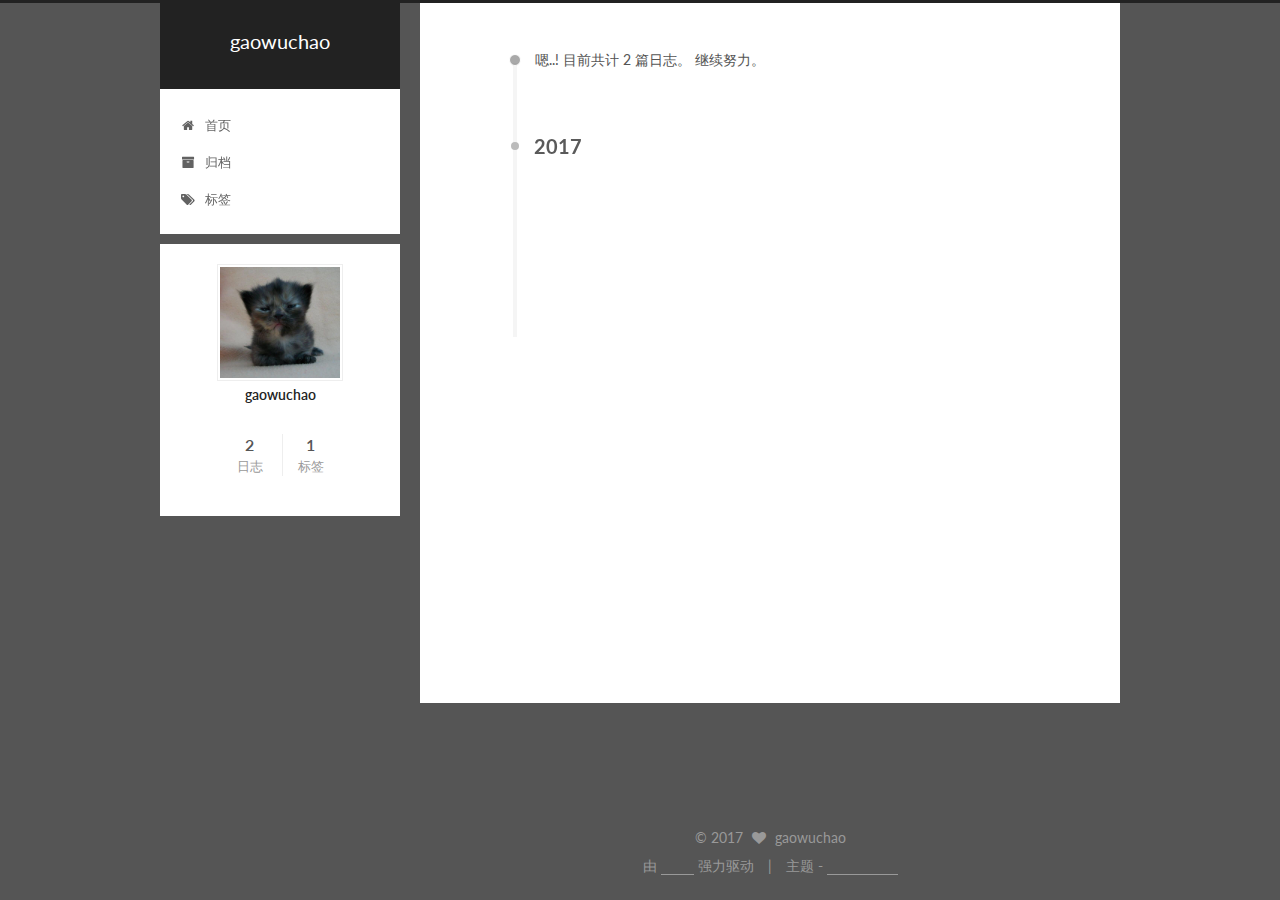
==== archives/index.html @ a47b8e63 "Site updated: 2017-01-17 15:33:04" ====
<!doctype html>



  


<html class="theme-next pisces use-motion" lang="zh-Hans">
<head>
  <meta charset="UTF-8"/>
<meta http-equiv="X-UA-Compatible" content="IE=edge" />
<meta name="viewport" content="width=device-width, initial-scale=1, maximum-scale=1"/>



<meta http-equiv="Cache-Control" content="no-transform" />
<meta http-equiv="Cache-Control" content="no-siteapp" />












  
  
  <link href="/lib/fancybox/source/jquery.fancybox.css?v=2.1.5" rel="stylesheet" type="text/css" />




  
  
  
  

  
    
    
  

  

  

  

  

  
    
    
    <link href="//fonts.googleapis.com/css?family=Lato:300,300italic,400,400italic,700,700italic&subset=latin,latin-ext" rel="stylesheet" type="text/css">
  






<link href="/lib/font-awesome/css/font-awesome.min.css?v=4.6.2" rel="stylesheet" type="text/css" />

<link href="/css/main.css?v=5.1.0" rel="stylesheet" type="text/css" />


  <meta name="keywords" content="Hexo, NexT" />








  <link rel="shortcut icon" type="image/x-icon" href="/favicon.ico?v=5.1.0" />






<meta property="og:type" content="website">
<meta property="og:title" content="gaowuchao">
<meta property="og:url" content="http://yoursite.com/archives/index.html">
<meta property="og:site_name" content="gaowuchao">
<meta name="twitter:card" content="summary">
<meta name="twitter:title" content="gaowuchao">



<script type="text/javascript" id="hexo.configurations">
  var NexT = window.NexT || {};
  var CONFIG = {
    root: '/',
    scheme: 'Pisces',
    sidebar: {"position":"left","display":"post"},
    fancybox: true,
    motion: true,
    duoshuo: {
      userId: '0',
      author: '博主'
    },
    algolia: {
      applicationID: '',
      apiKey: '',
      indexName: '',
      hits: {"per_page":10},
      labels: {"input_placeholder":"Search for Posts","hits_empty":"We didn't find any results for the search: ${query}","hits_stats":"${hits} results found in ${time} ms"}
    }
  };
</script>



  <link rel="canonical" href="http://yoursite.com/archives/"/>





  <title> 归档 | gaowuchao </title>
</head>

<body itemscope itemtype="http://schema.org/WebPage" lang="zh-Hans">

  










  
  
    
  

  <div class="container one-collumn sidebar-position-left  page-archive  ">
    <div class="headband"></div>

    <header id="header" class="header" itemscope itemtype="http://schema.org/WPHeader">
      <div class="header-inner"><div class="site-meta ">
  

  <div class="custom-logo-site-title">
    <a href="/"  class="brand" rel="start">
      <span class="logo-line-before"><i></i></span>
      <span class="site-title">gaowuchao</span>
      <span class="logo-line-after"><i></i></span>
    </a>
  </div>
    
      <p class="site-subtitle"></p>
    
</div>

<div class="site-nav-toggle">
  <button>
    <span class="btn-bar"></span>
    <span class="btn-bar"></span>
    <span class="btn-bar"></span>
  </button>
</div>

<nav class="site-nav">
  

  
    <ul id="menu" class="menu">
      
        
        <li class="menu-item menu-item-home">
          <a href="/" rel="section">
            
              <i class="menu-item-icon fa fa-fw fa-home"></i> <br />
            
            首页
          </a>
        </li>
      
        
        <li class="menu-item menu-item-archives">
          <a href="/archives" rel="section">
            
              <i class="menu-item-icon fa fa-fw fa-archive"></i> <br />
            
            归档
          </a>
        </li>
      
        
        <li class="menu-item menu-item-tags">
          <a href="/tags" rel="section">
            
              <i class="menu-item-icon fa fa-fw fa-tags"></i> <br />
            
            标签
          </a>
        </li>
      

      
    </ul>
  

  
</nav>



 </div>
    </header>

    <main id="main" class="main">
      <div class="main-inner">
        <div class="content-wrap">
          <div id="content" class="content">
            

  <section id="posts" class="posts-collapse">
    <span class="archive-move-on"></span>

    <span class="archive-page-counter">
      
      
      
        
      
      嗯..! 目前共计 2 篇日志。 继续努力。
    </span>

    

      
      
      

      
        
        <div class="collection-title">
          <h2 class="archive-year motion-element" id="archive-year-2017">2017</h2>
        </div>
      
      

      

  <article class="post post-type-normal" itemscope itemtype="http://schema.org/Article">
    <header class="post-header">

      <h1 class="post-title">
        
            <a class="post-title-link" href="/2017/01/17/test-标题/" itemprop="url">
              
                <span itemprop="name">test_title</span>
              
            </a>
        
      </h1>

      <div class="post-meta">
        <time class="post-time" itemprop="dateCreated"
              datetime="2017-01-17T10:44:06+08:00"
              content="2017-01-17" >
          01-17
        </time>
      </div>

    </header>
  </article>



    

      
      
      

      
      

      

  <article class="post post-type-normal" itemscope itemtype="http://schema.org/Article">
    <header class="post-header">

      <h1 class="post-title">
        
            <a class="post-title-link" href="/2017/01/12/hello-world/" itemprop="url">
              
                <span itemprop="name">Hello World</span>
              
            </a>
        
      </h1>

      <div class="post-meta">
        <time class="post-time" itemprop="dateCreated"
              datetime="2017-01-12T16:53:51+08:00"
              content="2017-01-12" >
          01-12
        </time>
      </div>

    </header>
  </article>



    

  </section>

  


          
          </div>
          


          

        </div>
        
          
  
  <div class="sidebar-toggle">
    <div class="sidebar-toggle-line-wrap">
      <span class="sidebar-toggle-line sidebar-toggle-line-first"></span>
      <span class="sidebar-toggle-line sidebar-toggle-line-middle"></span>
      <span class="sidebar-toggle-line sidebar-toggle-line-last"></span>
    </div>
  </div>

  <aside id="sidebar" class="sidebar">
    <div class="sidebar-inner">

      

      

      <section class="site-overview sidebar-panel sidebar-panel-active">
        <div class="site-author motion-element" itemprop="author" itemscope itemtype="http://schema.org/Person">
          <img class="site-author-image" itemprop="image"
               src="/images/head_img.png"
               alt="gaowuchao" />
          <p class="site-author-name" itemprop="name">gaowuchao</p>
          <p class="site-description motion-element" itemprop="description"></p>
        </div>
        <nav class="site-state motion-element">
        
          
            <div class="site-state-item site-state-posts">
              <a href="/archives">
                <span class="site-state-item-count">2</span>
                <span class="site-state-item-name">日志</span>
              </a>
            </div>
          

          

          
            <div class="site-state-item site-state-tags">
              <a href="/tags">
                <span class="site-state-item-count">1</span>
                <span class="site-state-item-name">标签</span>
              </a>
            </div>
          

        </nav>

        

        <div class="links-of-author motion-element">
          
        </div>

        
        

        
        

        


      </section>

      

    </div>
  </aside>


        
      </div>
    </main>

    <footer id="footer" class="footer">
      <div class="footer-inner">
        <div class="copyright" >
  
  &copy; 
  <span itemprop="copyrightYear">2017</span>
  <span class="with-love">
    <i class="fa fa-heart"></i>
  </span>
  <span class="author" itemprop="copyrightHolder">gaowuchao</span>
</div>


<div class="powered-by">
  由 <a class="theme-link" href="https://hexo.io">Hexo</a> 强力驱动
</div>

<div class="theme-info">
  主题 -
  <a class="theme-link" href="https://github.com/iissnan/hexo-theme-next">
    NexT.Pisces
  </a>
</div>


        

        
      </div>
    </footer>

    <div class="back-to-top">
      <i class="fa fa-arrow-up"></i>
    </div>
  </div>

  

<script type="text/javascript">
  if (Object.prototype.toString.call(window.Promise) !== '[object Function]') {
    window.Promise = null;
  }
</script>









  




  
  <script type="text/javascript" src="/lib/jquery/index.js?v=2.1.3"></script>

  
  <script type="text/javascript" src="/lib/fastclick/lib/fastclick.min.js?v=1.0.6"></script>

  
  <script type="text/javascript" src="/lib/jquery_lazyload/jquery.lazyload.js?v=1.9.7"></script>

  
  <script type="text/javascript" src="/lib/velocity/velocity.min.js?v=1.2.1"></script>

  
  <script type="text/javascript" src="/lib/velocity/velocity.ui.min.js?v=1.2.1"></script>

  
  <script type="text/javascript" src="/lib/fancybox/source/jquery.fancybox.pack.js?v=2.1.5"></script>


  


  <script type="text/javascript" src="/js/src/utils.js?v=5.1.0"></script>

  <script type="text/javascript" src="/js/src/motion.js?v=5.1.0"></script>



  
  


  <script type="text/javascript" src="/js/src/affix.js?v=5.1.0"></script>

  <script type="text/javascript" src="/js/src/schemes/pisces.js?v=5.1.0"></script>



  
  
    <script type="text/javascript" id="motion.page.archive">
      $('.archive-year').velocity('transition.slideLeftIn');
    </script>
  


  


  <script type="text/javascript" src="/js/src/bootstrap.js?v=5.1.0"></script>



  



  




	





  





  

  




  
  

  

  

  
<script>
(function(){
    var bp = document.createElement('script');
    var curProtocol = window.location.protocol.split(':')[0];
    if (curProtocol === 'https') {
        bp.src = 'https://zz.bdstatic.com/linksubmit/push.js';        
    }
    else {
        bp.src = 'http://push.zhanzhang.baidu.com/push.js';
    }
    var s = document.getElementsByTagName("script")[0];
    s.parentNode.insertBefore(bp, s);
})();
</script>


  


</body>
</html>
---- css/main.css ----
/* normalize.css v3.0.2 | MIT License | git.io/normalize */
html {
  font-family: sans-serif; /* 1 */
  -ms-text-size-adjust: 100%; /* 2 */
  -webkit-text-size-adjust: 100%; /* 2 */
}
body {
  margin: 0;
}
article,
aside,
details,
figcaption,
figure,
footer,
header,
hgroup,
main,
menu,
nav,
section,
summary {
  display: block;
}
audio,
canvas,
progress,
video {
  display: inline-block; /* 1 */
  vertical-align: baseline; /* 2 */
}
audio:not([controls]) {
  display: none;
  height: 0;
}
[hidden],
template {
  display: none;
}
a {
  background-color: transparent;
}
a:active,
a:hover {
  outline: 0;
}
abbr[title] {
  border-bottom: 1px dotted;
}
b,
strong {
  font-weight: bold;
}
dfn {
  font-style: italic;
}
h1 {
  font-size: 2em;
  margin: 0.67em 0;
}
mark {
  background: #ff0;
  color: #000;
}
small {
  font-size: 80%;
}
sub,
sup {
  font-size: 75%;
  line-height: 0;
  position: relative;
  vertical-align: baseline;
}
sup {
  top: -0.5em;
}
sub {
  bottom: -0.25em;
}
img {
  border: 0;
}
svg:not(:root) {
  overflow: hidden;
}
figure {
  margin: 1em 40px;
}
hr {
  -moz-box-sizing: content-box;
  box-sizing: content-box;
  height: 0;
}
pre {
  overflow: auto;
}
code,
kbd,
pre,
samp {
  font-family: monospace, monospace;
  font-size: 1em;
}
button,
input,
optgroup,
select,
textarea {
  color: inherit; /* 1 */
  font: inherit; /* 2 */
  margin: 0; /* 3 */
}
button {
  overflow: visible;
}
button,
select {
  text-transform: none;
}
button,
html input[type="button"],
input[type="reset"],
input[type="submit"] {
  -webkit-appearance: button; /* 2 */
  cursor: pointer; /* 3 */
}
button[disabled],
html input[disabled] {
  cursor: default;
}
button::-moz-focus-inner,
input::-moz-focus-inner {
  border: 0;
  padding: 0;
}
input {
  line-height: normal;
}
input[type="checkbox"],
input[type="radio"] {
  box-sizing: border-box; /* 1 */
  padding: 0; /* 2 */
}
input[type="number"]::-webkit-inner-spin-button,
input[type="number"]::-webkit-outer-spin-button {
  height: auto;
}
input[type="search"] {
  -webkit-appearance: textfield; /* 1 */
  -moz-box-sizing: content-box;
  -webkit-box-sizing: content-box; /* 2 */
  box-sizing: content-box;
}
input[type="search"]::-webkit-search-cancel-button,
input[type="search"]::-webkit-search-decoration {
  -webkit-appearance: none;
}
fieldset {
  border: 1px solid #c0c0c0;
  margin: 0 2px;
  padding: 0.35em 0.625em 0.75em;
}
legend {
  border: 0; /* 1 */
  padding: 0; /* 2 */
}
textarea {
  overflow: auto;
}
optgroup {
  font-weight: bold;
}
table {
  border-collapse: collapse;
  border-spacing: 0;
}
td,
th {
  padding: 0;
}
::selection {
  background: #262a30;
  color: #fff;
}
body {
  position: relative;
  font-family: 'Lato', "PingFang SC", "Microsoft YaHei", sans-serif;
  font-size: 14px;
  line-height: 2;
  color: #555;
  background: #555;
}
@media (max-width: 767px) {
  body {
    padding-right: 0 !important;
  }
}
@media (min-width: 768px) and (max-width: 991px) {
  body {
    padding-right: 0 !important;
  }
}
@media (min-width: 1600px) {
  body {
    font-size: 16px;
  }
}
h1,
h2,
h3,
h4,
h5,
h6 {
  margin: 0;
  padding: 0;
  font-weight: bold;
  line-height: 1.5;
  font-family: 'Lato', "PingFang SC", "Microsoft YaHei", sans-serif;
}
h2,
h3,
h4,
h5,
h6 {
  margin: 20px 0 15px;
}
h1 {
  font-size: 22px;
}
@media (max-width: 767px) {
  h1 {
    font-size: 18px;
  }
}
h2 {
  font-size: 20px;
}
@media (max-width: 767px) {
  h2 {
    font-size: 16px;
  }
}
h3 {
  font-size: 18px;
}
@media (max-width: 767px) {
  h3 {
    font-size: 14px;
  }
}
h4 {
  font-size: 16px;
}
@media (max-width: 767px) {
  h4 {
    font-size: 12px;
  }
}
h5 {
  font-size: 14px;
}
@media (max-width: 767px) {
  h5 {
    font-size: 10px;
  }
}
h6 {
  font-size: 12px;
}
@media (max-width: 767px) {
  h6 {
    font-size: 8px;
  }
}
p {
  margin: 0 0 25px 0;
}
a {
  color: #555;
  text-decoration: none;
  border-bottom: 1px solid #999;
  word-wrap: break-word;
}
a:hover {
  color: #222;
  border-bottom-color: #222;
}
ul {
  list-style: none;
}
blockquote {
  margin: 0;
  padding: 0;
}
img {
  display: block;
  margin: auto;
  max-width: 100%;
  height: auto;
}
hr {
  margin: 40px 0;
  height: 3px;
  border: none;
  background-color: #ddd;
  background-image: repeating-linear-gradient(-45deg, #fff, #fff 4px, transparent 4px, transparent 8px);
}
blockquote {
  padding: 0 15px;
  color: #666;
  border-left: 4px solid #ddd;
}
blockquote cite::before {
  content: "-";
  padding: 0 5px;
}
dt {
  font-weight: 700;
}
dd {
  margin: 0;
  padding: 0;
}
.text-left {
  text-align: left;
}
.text-center {
  text-align: center;
}
.text-right {
  text-align: right;
}
.text-justify {
  text-align: justify;
}
.text-nowrap {
  white-space: nowrap;
}
.text-lowercase {
  text-transform: lowercase;
}
.text-uppercase {
  text-transform: uppercase;
}
.text-capitalize {
  text-transform: capitalize;
}
.center-block {
  display: block;
  margin-left: auto;
  margin-right: auto;
}
.clearfix:before,
.clearfix:after {
  content: " ";
  display: table;
}
.clearfix:after {
  clear: both;
}
.pullquote {
  width: 45%;
}
.pullquote.left {
  float: left;
  margin-left: 5px;
  margin-right: 10px;
}
.pullquote.right {
  float: right;
  margin-left: 10px;
  margin-right: 5px;
}
.affix.affix.affix {
  position: fixed;
}
.translation {
  margin-top: -20px;
  font-size: 14px;
  color: #999;
}
.scrollbar-measure {
  width: 100px;
  height: 100px;
  overflow: scroll;
  position: absolute;
  top: -9999px;
}
.use-motion .motion-element {
  opacity: 0;
}
#local-search-input {
  padding: 3px;
  border: none;
  text-indent: 14px;
  border-radius: 0;
  width: 140px;
  outline: none;
  border-bottom: 1px solid #999;
  background: inherit;
  opacity: 0.5;
}
#local-search-input:focus {
  opacity: 1;
}
.search-icon {
  position: absolute;
  top: 9px;
}
table {
  margin: 20px 0;
  width: 100%;
  border-collapse: collapse;
  border-spacing: 0;
  border: 1px solid #ddd;
  font-size: 14px;
  table-layout: fixed;
  word-wrap: break-all;
}
table>tbody>tr:nth-of-type(odd) {
  background-color: #f9f9f9;
}
table>tbody>tr:hover {
  background-color: #f5f5f5;
}
caption,
th,
td {
  padding: 8px;
  text-align: left;
  vertical-align: middle;
  font-weight: normal;
}
th,
td {
  border-bottom: 3px solid #ddd;
  border-right: 1px solid #eee;
}
th {
  padding-bottom: 10px;
  font-weight: 700;
}
td {
  border-bottom-width: 1px;
}
html,
body {
  height: 100%;
}
.container {
  position: relative;
  min-height: 100%;
}
.header-inner {
  margin: 0 auto;
  padding: 100px 0 70px;
  width: 700px;
}
@media (min-width: 1600px) {
  .container .header-inner {
    width: 900px;
  }
}
.main {
  padding-bottom: 150px;
}
.main-inner {
  margin: 0 auto;
  width: 700px;
}
@media (min-width: 1600px) {
  .container .main-inner {
    width: 900px;
  }
}
.footer {
  position: absolute;
  left: 0;
  bottom: 0;
  width: 100%;
  min-height: 50px;
}
.footer-inner {
  box-sizing: border-box;
  margin: 20px auto;
  width: 700px;
}
@media (min-width: 1600px) {
  .container .footer-inner {
    width: 900px;
  }
}
pre,
.highlight {
  overflow: auto;
  margin: 20px 0;
  padding: 0;
  font-size: 13px;
  color: #4d4d4c;
  background: #f7f7f7;
  line-height: 1.6;
}
pre,
code {
  font-family: consolas, Menlo, "PingFang SC", "Microsoft YaHei", monospace;
}
code {
  padding: 2px 4px;
  word-wrap: break-word;
  color: #4d4d4c;
  background: #f7f7f7;
  border-radius: 3px;
  font-size: 13px;
}
pre code {
  padding: 0;
  color: #4d4d4c;
  background: none;
  text-shadow: none;
}
.highlight {
  border-radius: 1px;
}
.highlight pre {
  border: none;
  margin: 0;
  padding: 10px 0;
}
.highlight table {
  margin: 0;
  width: auto;
  border: none;
}
.highlight td {
  border: none;
  padding: 0;
}
.highlight figcaption {
  font-size: 1em;
  color: #4d4d4c;
  line-height: 1em;
  margin-bottom: 1em;
}
.highlight figcaption:before,
.highlight figcaption:after {
  content: " ";
  display: table;
}
.highlight figcaption:after {
  clear: both;
}
.highlight figcaption a {
  float: right;
  color: #4d4d4c;
}
.highlight figcaption a:hover {
  border-bottom-color: #4d4d4c;
}
.highlight .gutter pre {
  padding-left: 10px;
  padding-right: 10px;
  color: #869194;
  text-align: right;
  background-color: #eff2f3;
}
.highlight .code pre {
  padding-left: 10px;
  padding-right: 10px;
  background-color: #f7f7f7;
}
.highlight .line {
  height: 20px;
}
.gutter {
  -webkit-user-select: none;
  -moz-user-select: none;
  -ms-user-select: none;
  user-select: none;
}
.gist table {
  width: auto;
}
.gist table td {
  border: none;
}
pre .deletion {
  background: #fdd;
}
pre .addition {
  background: #dfd;
}
pre .meta {
  color: #8959a8;
}
pre .comment {
  color: #8e908c;
}
pre .variable,
pre .attribute,
pre .tag,
pre .regexp,
pre .ruby .constant,
pre .xml .tag .title,
pre .xml .pi,
pre .xml .doctype,
pre .html .doctype,
pre .css .id,
pre .css .class,
pre .css .pseudo {
  color: #c82829;
}
pre .number,
pre .preprocessor,
pre .built_in,
pre .literal,
pre .params,
pre .constant,
pre .command {
  color: #f5871f;
}
pre .ruby .class .title,
pre .css .rules .attribute,
pre .string,
pre .value,
pre .inheritance,
pre .header,
pre .ruby .symbol,
pre .xml .cdata,
pre .special,
pre .number,
pre .formula {
  color: #718c00;
}
pre .title,
pre .css .hexcolor {
  color: #3e999f;
}
pre .function,
pre .python .decorator,
pre .python .title,
pre .ruby .function .title,
pre .ruby .title .keyword,
pre .perl .sub,
pre .javascript .title,
pre .coffeescript .title {
  color: #4271ae;
}
pre .keyword,
pre .javascript .function {
  color: #8959a8;
}
.full-image.full-image.full-image {
  border: none;
  max-width: 100%;
  width: auto;
  margin: 20px auto;
}
@media (min-width: 992px) {
  .full-image.full-image.full-image {
    max-width: none;
    width: 118%;
    margin: 0 -9%;
  }
}
.blockquote-center,
.page-home .post-type-quote blockquote,
.page-post-detail .post-type-quote blockquote {
  position: relative;
  margin: 40px 0;
  padding: 0;
  border-left: none;
  text-align: center;
}
.blockquote-center::before,
.page-home .post-type-quote blockquote::before,
.page-post-detail .post-type-quote blockquote::before,
.blockquote-center::after,
.page-home .post-type-quote blockquote::after,
.page-post-detail .post-type-quote blockquote::after {
  position: absolute;
  content: ' ';
  display: block;
  width: 100%;
  height: 24px;
  opacity: 0.2;
  background-repeat: no-repeat;
  background-position: 0 -6px;
  background-size: 22px 22px;
}
.blockquote-center::before,
.page-home .post-type-quote blockquote::before,
.page-post-detail .post-type-quote blockquote::before {
  top: -20px;
  background-image: url("../images/quote-l.svg");
  border-top: 1px solid #ccc;
}
.blockquote-center::after,
.page-home .post-type-quote blockquote::after,
.page-post-detail .post-type-quote blockquote::after {
  bottom: -20px;
  background-image: url("../images/quote-r.svg");
  border-bottom: 1px solid #ccc;
  background-position: 100% 8px;
}
.blockquote-center p,
.page-home .post-type-quote blockquote p,
.page-post-detail .post-type-quote blockquote p,
.blockquote-center div,
.page-home .post-type-quote blockquote div,
.page-post-detail .post-type-quote blockquote div {
  text-align: center;
}
.post .post-body .group-picture img {
  box-sizing: border-box;
  padding: 0 3px;
  border: none;
}
.post .group-picture-row {
  overflow: hidden;
  margin-top: 6px;
}
.post .group-picture-row:first-child {
  margin-top: 0;
}
.post .group-picture-column {
  float: left;
}
.page-post-detail .post-body .group-picture-column {
  float: none;
  margin-top: 10px;
  width: auto !important;
}
.page-post-detail .post-body .group-picture-column img {
  margin: 0 auto;
}
.page-archive .group-picture-container {
  overflow: hidden;
}
.page-archive .group-picture-row {
  float: left;
}
.page-archive .group-picture-row:first-child {
  margin-top: 6px;
}
.page-archive .group-picture-column {
  max-width: 150px;
  max-height: 150px;
}
.note {
  padding: 20px;
  margin: 20px 0;
  border: 1px solid #eee;
  border-left-width: 5px;
  border-radius: 3px;
}
.note h2,
.note h3,
.note h4,
.note h5,
.note h6 {
  margin-top: 0;
  margin-bottom: 5px;
}
.note p:last-child {
  margin-bottom: 0;
}
.note code {
  border-radius: 3px;
}
.note+.note {
  margin-top: -5px;
}
.default {
  border-left-color: #777;
}
.default h2,
.default h3,
.default h4,
.default h5,
.default h6 {
  color: #777;
}
.primary {
  border-left-color: #428bca;
}
.primary h2,
.primary h3,
.primary h4,
.primary h5,
.primary h6 {
  color: #428bca;
}
.success {
  border-left-color: #5cb85c;
}
.success h2,
.success h3,
.success h4,
.success h5,
.success h6 {
  color: #5cb85c;
}
.danger {
  border-left-color: #d9534f;
}
.danger h2,
.danger h3,
.danger h4,
.danger h5,
.danger h6 {
  color: #d9534f;
}
.warning {
  border-left-color: #f0ad4e;
}
.warning h2,
.warning h3,
.warning h4,
.warning h5,
.warning h6 {
  color: #f0ad4e;
}
.info {
  border-left-color: #5bc0de;
}
.info h2,
.info h3,
.info h4,
.info h5,
.info h6 {
  color: #5bc0de;
}
.btn {
  display: inline-block;
  padding: 0 20px;
  font-size: 14px;
  color: #fff;
  background: #222;
  border: 2px solid #555;
  text-decoration: none;
  border-radius: 0;
  transition-property: background-color;
  transition-duration: 0.2s;
  transition-timing-function: ease-in-out;
  transition-delay: 0s;
}
.btn:hover,
.post-more-link .btn:hover {
  border-color: #222;
  color: #fff;
  background: #222;
}
.btn-bar {
  display: block;
  width: 22px;
  height: 2px;
  background: #555;
  border-radius: 1px;
}
.btn-bar+.btn-bar {
  margin-top: 4px;
}
.pagination {
  margin: 120px 0 40px;
  text-align: center;
  border-top: 1px solid #eee;
}
.page-number-basic,
.pagination .prev,
.pagination .next,
.pagination .page-number,
.pagination .space {
  display: inline-block;
  position: relative;
  top: -1px;
  margin: 0 10px;
  padding: 0 10px;
  line-height: 30px;
}
@media (max-width: 767px) {
  .page-number-basic,
  .pagination .prev,
  .pagination .next,
  .pagination .page-number,
  .pagination .space {
    margin: 0 5px;
  }
}
.pagination .prev,
.pagination .next,
.pagination .page-number {
  border-bottom: 0;
  border-top: 1px solid #eee;
  transition-property: border-color;
  transition-duration: 0.2s;
  transition-timing-function: ease-in-out;
  transition-delay: 0s;
}
.pagination .prev:hover,
.pagination .next:hover,
.pagination .page-number:hover {
  border-top-color: #222;
}
.pagination .space {
  padding: 0;
  margin: 0;
}
.pagination .prev {
  margin-left: 0;
}
.pagination .next {
  margin-right: 0;
}
.pagination .page-number.current {
  color: #fff;
  background: #ccc;
  border-top-color: #ccc;
}
@media (max-width: 767px) {
  .pagination {
    border-top: none;
  }
  .pagination .prev,
  .pagination .next,
  .pagination .page-number {
    margin-bottom: 10px;
    border-top: 0;
    border-bottom: 1px solid #eee;
  }
  .pagination .prev:hover,
  .pagination .next:hover,
  .pagination .page-number:hover {
    border-bottom-color: #222;
  }
}
.comments {
  margin: 60px 20px 0;
}
.tag-cloud {
  text-align: center;
}
.tag-cloud a {
  display: inline-block;
  margin: 10px;
}
.back-to-top {
  box-sizing: border-box;
  position: fixed;
  bottom: -100px;
  right: 50px;
  z-index: 1050;
  padding: 0 6px;
  width: 25px;
  background: #222;
  font-size: 12px;
  opacity: 0.6;
  color: #fff;
  cursor: pointer;
  text-align: center;
  -webkit-transform: translateZ(0);
  transition-property: bottom;
  transition-duration: 0.2s;
  transition-timing-function: ease-in-out;
  transition-delay: 0s;
}
@media (max-width: 767px) {
  .back-to-top {
    display: none;
  }
}
@media (min-width: 768px) and (max-width: 991px) {
  .back-to-top {
    display: none;
  }
}
.back-to-top.back-to-top-on {
  bottom: 40px;
}
.header {
  background: #fff;
}
.header-inner {
  position: relative;
}
.headband {
  height: 3px;
  background: #222;
}
.site-meta {
  margin: 0;
  text-align: center;
}
@media (max-width: 767px) {
  .site-meta {
    text-align: center;
  }
}
.brand {
  position: relative;
  display: inline-block;
  padding: 0 40px;
  color: #fff;
  background: #222;
  border-bottom: none;
}
.brand:hover {
  color: #fff;
}
.logo {
  display: inline-block;
  margin-right: 5px;
  line-height: 36px;
  vertical-align: top;
}
.site-title {
  display: inline-block;
  vertical-align: top;
  line-height: 36px;
  font-size: 20px;
  font-weight: normal;
  font-family: 'Lato', "PingFang SC", "Microsoft YaHei", sans-serif;
}
.site-subtitle {
  margin-top: 10px;
  font-size: 13px;
  color: #ddd;
}
.use-motion .brand {
  opacity: 0;
}
.use-motion .logo,
.use-motion .site-title,
.use-motion .site-subtitle {
  opacity: 0;
  position: relative;
  top: -10px;
}
.site-nav-toggle {
  display: none;
  position: absolute;
  top: 10px;
  left: 10px;
}
@media (max-width: 767px) {
  .site-nav-toggle {
    display: block;
  }
}
.site-nav-toggle button {
  margin-top: 2px;
  padding: 9px 10px;
  background: transparent;
  border: none;
}
@media (max-width: 767px) {
  .site-nav {
    display: none;
    margin: 0 -10px;
    padding: 0 10px;
    clear: both;
    border-top: 1px solid #ddd;
  }
}
@media (min-width: 768px) and (max-width: 991px) {
  .site-nav {
    display: block !important;
  }
}
@media (min-width: 992px) {
  .site-nav {
    display: block !important;
  }
}
.menu {
  margin-top: 20px;
  padding-left: 0;
  text-align: center;
}
.menu .menu-item {
  display: inline-block;
  margin: 0 10px;
}
@media screen and (max-width: 767px) {
  .menu .menu-item {
    margin-top: 10px;
  }
}
.menu .menu-item a {
  display: block;
  font-size: 13px;
  text-transform: capitalize;
  line-height: inherit;
  border-bottom: 1px solid transparent;
  transition-property: border-color;
  transition-duration: 0.2s;
  transition-timing-function: ease-in-out;
  transition-delay: 0s;
}
.menu .menu-item a:hover,
.menu-item-active a {
  border-bottom-color: #222;
}
.menu .menu-item .fa {
  margin-right: 5px;
}
.use-motion .menu-item {
  opacity: 0;
}
.post-body {
  font-family: 'Lato', "PingFang SC", "Microsoft YaHei", sans-serif;
}
@media (max-width: 767px) {
  .post-body {
    word-break: break-word;
  }
}
.post-body .fancybox img {
  display: block !important;
  margin: 0 auto;
  cursor: pointer;
  cursor: zoom-in;
  cursor: -webkit-zoom-in;
}
.post-body .image-caption,
.post-body .figure .caption {
  margin: 10px auto 15px;
  text-align: center;
  font-size: 14px;
  color: #999;
  font-weight: bold;
  line-height: 1;
}
.post-sticky-flag {
  display: inline-block;
  font-size: 16px;
  -ms-transform: rotate(30deg);
  -webkit-transform: rotate(30deg);
  -moz-transform: rotate(30deg);
  -ms-transform: rotate(30deg);
  -o-transform: rotate(30deg);
  transform: rotate(30deg);
}
.posts-expand {
  padding-top: 40px;
}
@media (max-width: 767px) {
  .posts-expand {
    margin: 0 20px;
  }
  .post-body pre,
  .post-body .highlight {
    padding: 10px;
  }
  .post-body pre .gutter pre,
  .post-body .highlight .gutter pre {
    padding-right: 10px;
  }
}
@media (min-width: 992px) {
  .posts-expand .post-body {
    text-align: justify;
  }
}
.posts-expand .post-body h2,
.posts-expand .post-body h3,
.posts-expand .post-body h4,
.posts-expand .post-body h5,
.posts-expand .post-body h6 {
  padding-top: 10px;
}
.posts-expand .post-body h2 .header-anchor,
.posts-expand .post-body h3 .header-anchor,
.posts-expand .post-body h4 .header-anchor,
.posts-expand .post-body h5 .header-anchor,
.posts-expand .post-body h6 .header-anchor {
  float: right;
  margin-left: 10px;
  color: #ccc;
  border-bottom-style: none;
  visibility: hidden;
}
.posts-expand .post-body h2 .header-anchor:hover,
.posts-expand .post-body h3 .header-anchor:hover,
.posts-expand .post-body h4 .header-anchor:hover,
.posts-expand .post-body h5 .header-anchor:hover,
.posts-expand .post-body h6 .header-anchor:hover {
  color: inherit;
}
.posts-expand .post-body h2:hover .header-anchor,
.posts-expand .post-body h3:hover .header-anchor,
.posts-expand .post-body h4:hover .header-anchor,
.posts-expand .post-body h5:hover .header-anchor,
.posts-expand .post-body h6:hover .header-anchor {
  visibility: visible;
}
.posts-expand .post-body ul li {
  list-style: circle;
}
.posts-expand .post-body img {
  box-sizing: border-box;
  margin: auto;
  padding: 3px;
  border: 1px solid #ddd;
}
.posts-expand .fancybox img {
  margin: 0 auto;
}
@media (max-width: 767px) {
  .posts-collapse {
    margin: 0 20px;
  }
  .posts-collapse .post-title,
  .posts-collapse .post-meta {
    display: block;
    width: auto;
    text-align: left;
  }
}
.posts-collapse {
  position: relative;
  z-index: 1010;
  margin-left: 55px;
}
.posts-collapse::after {
  content: " ";
  position: absolute;
  top: 20px;
  left: 0;
  margin-left: -2px;
  width: 4px;
  height: 100%;
  background: #f5f5f5;
  z-index: -1;
}
@media (max-width: 767px) {
  .posts-collapse {
    margin: 0 20px;
  }
}
.posts-collapse .collection-title {
  position: relative;
  margin: 60px 0;
}
.posts-collapse .collection-title h2 {
  margin-left: 20px;
}
.posts-collapse .collection-title small {
  color: #bbb;
}
.posts-collapse .collection-title::before {
  content: " ";
  position: absolute;
  left: 0;
  top: 50%;
  margin-left: -4px;
  margin-top: -4px;
  width: 8px;
  height: 8px;
  background: #bbb;
  border-radius: 50%;
}
.posts-collapse .post {
  margin: 30px 0;
}
.posts-collapse .post-header {
  position: relative;
  transition-duration: 0.2s;
  transition-timing-function: ease-in-out;
  transition-delay: 0s;
  transition-property: border;
  border-bottom: 1px dashed #ccc;
}
.posts-collapse .post-header::before {
  content: " ";
  position: absolute;
  left: 0;
  top: 12px;
  width: 6px;
  height: 6px;
  margin-left: -4px;
  background: #bbb;
  border-radius: 50%;
  border: 1px solid #fff;
  transition-duration: 0.2s;
  transition-timing-function: ease-in-out;
  transition-delay: 0s;
  transition-property: background;
}
.posts-collapse .post-header:hover {
  border-bottom-color: #666;
}
.posts-collapse .post-header:hover::before {
  background: #222;
}
.posts-collapse .post-meta {
  position: absolute;
  font-size: 12px;
  left: 20px;
  top: 5px;
}
.posts-collapse .post-comments-count {
  display: none;
}
.posts-collapse .post-title {
  margin-left: 60px;
  font-size: 16px;
  font-weight: normal;
  line-height: inherit;
}
.posts-collapse .post-title::after {
  margin-left: 3px;
  opacity: 0.6;
}
.posts-collapse .post-title a {
  color: #666;
  border-bottom: none;
}
.page-home .post-type-quote .post-header,
.page-post-detail .post-type-quote .post-header,
.page-home .post-type-quote .post-tags,
.page-post-detail .post-type-quote .post-tags {
  display: none;
}
.posts-expand .post-title {
  font-size: 26px;
  text-align: center;
  word-break: break-word;
  font-weight: 400;
}
@media (max-width: 767px) {
  .posts-expand .post-title {
    font-size: 22px;
  }
}
.posts-expand .post-title-link {
  display: inline-block;
  position: relative;
  color: #555;
  border-bottom: none;
  line-height: 1.2;
  vertical-align: top;
}
.posts-expand .post-title-link::before {
  content: "";
  position: absolute;
  width: 100%;
  height: 2px;
  bottom: 0;
  left: 0;
  background-color: #000;
  visibility: hidden;
  -webkit-transform: scaleX(0);
  -moz-transform: scaleX(0);
  -ms-transform: scaleX(0);
  -o-transform: scaleX(0);
  transform: scaleX(0);
  transition-duration: 0.2s;
  transition-timing-function: ease-in-out;
  transition-delay: 0s;
}
.posts-expand .post-title-link:hover::before {
  visibility: visible;
  -webkit-transform: scaleX(1);
  -moz-transform: scaleX(1);
  -ms-transform: scaleX(1);
  -o-transform: scaleX(1);
  transform: scaleX(1);
}
.posts-expand .post-title-link .fa {
  font-size: 16px;
}
.posts-expand .post-meta {
  margin: 3px 0 60px 0;
  color: #999;
  font-family: 'Lato', "PingFang SC", "Microsoft YaHei", sans-serif;
  font-size: 12px;
  text-align: center;
}
.posts-expand .post-meta .post-category-list {
  display: inline-block;
  margin: 0;
  padding: 3px;
}
.posts-expand .post-meta .post-category-list-link {
  color: #999;
}
.posts-expand .post-meta .post-description {
  font-size: 14px;
  margin-top: 2px;
}
.post-meta-divider {
  margin: 0 0.5em;
}
.post-meta-item-icon {
  margin-right: 3px;
}
@media (min-width: 768px) and (max-width: 991px) {
  .post-meta-item-icon {
    display: inline-block;
  }
}
@media (max-width: 767px) {
  .post-meta-item-icon {
    display: inline-block;
  }
}
@media (min-width: 768px) and (max-width: 991px) {
  .post-meta-item-text {
    display: none;
  }
}
@media (max-width: 767px) {
  .post-meta-item-text {
    display: none;
  }
}
@media (max-width: 767px) {
  .posts-expand .post-comments-count {
    display: none;
  }
}
.post-more-link {
  margin-top: 50px;
}
.post-more-link .btn {
  color: #555;
  font-size: 14px;
  background: #fff;
  border-radius: 2px;
  line-height: 2;
  margin: 0 4px 8px 4px;
}
.post-more-link .fa-fw {
  width: 1.285714285714286em;
  text-align: left;
}
.posts-expand .post-tags {
  margin-top: 40px;
  text-align: center;
}
.posts-expand .post-tags a {
  display: inline-block;
  margin-right: 10px;
  font-size: 13px;
}
.post-nav {
  display: table;
  margin-top: 60px;
  width: 100%;
  border-top: 1px solid #eee;
}
.post-nav-divider {
  display: table-cell;
  width: 10%;
}
.post-nav-item {
  display: table-cell;
  padding: 10px 0 0 0;
  width: 45%;
  vertical-align: top;
}
.post-nav-item a {
  position: relative;
  display: block;
  line-height: 25px;
  font-size: 14px;
  color: #555;
  border-bottom: none;
}
.post-nav-item a:hover {
  color: #222;
  border-bottom: none;
}
.post-nav-item a:active {
  top: 2px;
}
.post-nav-item .fa {
  position: absolute;
  top: 8px;
  left: 0;
  font-size: 12px;
}
.post-nav-next a {
  padding-left: 15px;
}
.post-nav-prev {
  text-align: right;
}
.post-nav-prev a {
  padding-right: 15px;
}
.post-nav-prev .fa {
  right: 0;
  left: auto;
}
.posts-expand .post-eof {
  display: block;
  margin: 80px auto 60px;
  width: 8%;
  height: 1px;
  background: #ccc;
  text-align: center;
}
.post:last-child .post-eof.post-eof.post-eof {
  display: none;
}
.post-gallery {
  display: table;
  table-layout: fixed;
  width: 100%;
  border-collapse: separate;
}
.post-gallery-row {
  display: table-row;
}
.post-gallery .post-gallery-img {
  display: table-cell;
  text-align: center;
  vertical-align: middle;
  border: none;
}
.post-gallery .post-gallery-img img {
  max-width: 100%;
  max-height: 100%;
  border: none;
}
.fancybox-close,
.fancybox-close:hover {
  border: none;
}
.sidebar {
  position: fixed;
  right: 0;
  top: 0;
  bottom: 0;
  width: 0;
  z-index: 1040;
  box-shadow: inset 0 2px 6px #000;
  background: #222;
  -webkit-transform: translateZ(0);
}
.sidebar a {
  color: #999;
  border-bottom-color: #555;
}
.sidebar a:hover {
  color: #eee;
}
@media (min-width: 768px) and (max-width: 991px) {
  .sidebar {
    display: none !important;
  }
}
@media (max-width: 767px) {
  .sidebar {
    display: none !important;
  }
}
.sidebar-inner {
  position: relative;
  padding: 20px 10px;
  color: #999;
  text-align: center;
}
.sidebar-toggle {
  position: fixed;
  right: 50px;
  bottom: 45px;
  width: 15px;
  height: 15px;
  padding: 5px;
  background: #222;
  line-height: 0;
  z-index: 1050;
  cursor: pointer;
  -webkit-transform: translateZ(0);
}
@media (min-width: 768px) and (max-width: 991px) {
  .sidebar-toggle {
    display: none;
  }
}
@media (max-width: 767px) {
  .sidebar-toggle {
    display: none;
  }
}
.sidebar-toggle-line {
  position: relative;
  display: inline-block;
  vertical-align: top;
  height: 2px;
  width: 100%;
  background: #fff;
  margin-top: 3px;
}
.sidebar-toggle-line:first-child {
  margin-top: 0;
}
.site-author-image {
  display: block;
  margin: 0 auto;
  padding: 2px;
  max-width: 120px;
  height: auto;
  border: 1px solid #eee;
}
.site-author-name {
  margin: 0;
  text-align: center;
  color: #222;
  font-weight: 600;
}
.site-description {
  margin-top: 0;
  text-align: center;
  font-size: 13px;
  color: #999;
}
.site-state {
  overflow: hidden;
  line-height: 1.4;
  white-space: nowrap;
  text-align: center;
}
.site-state-item {
  display: inline-block;
  padding: 0 15px;
  border-left: 1px solid #eee;
}
.site-state-item:first-child {
  border-left: none;
}
.site-state-item a {
  border-bottom: none;
}
.site-state-item-count {
  display: block;
  text-align: center;
  color: inherit;
  font-weight: 600;
  font-size: 16px;
}
.site-state-item-name {
  font-size: 13px;
  color: #999;
}
.feed-link {
  margin-top: 20px;
}
.feed-link a {
  display: inline-block;
  padding: 0 15px;
  color: #fc6423;
  border: 1px solid #fc6423;
  border-radius: 4px;
}
.feed-link a i {
  color: #fc6423;
  font-size: 14px;
}
.feed-link a:hover {
  color: #fff;
  background: #fc6423;
}
.feed-link a:hover i {
  color: #fff;
}
.links-of-author {
  margin-top: 20px;
}
.links-of-author a {
  display: inline-block;
  vertical-align: middle;
  margin-right: 10px;
  margin-bottom: 10px;
  border-bottom-color: #555;
  font-size: 13px;
}
.links-of-author a:before {
  display: inline-block;
  vertical-align: middle;
  margin-right: 3px;
  content: " ";
  width: 4px;
  height: 4px;
  border-radius: 50%;
  background: #ba6ffa;
}
.links-of-blogroll {
  font-size: 13px;
}
.links-of-blogroll-title {
  margin-top: 20px;
  font-size: 14px;
  font-weight: 600;
}
.links-of-blogroll-list {
  margin: 0;
  padding: 0;
}
.links-of-blogroll-item {
  padding: 2px 10px;
}
.sidebar-nav {
  margin: 0 0 20px;
  padding-left: 0;
}
.sidebar-nav li {
  display: inline-block;
  cursor: pointer;
  border-bottom: 1px solid transparent;
  font-size: 14px;
  color: #555;
}
.sidebar-nav li:hover {
  color: #fc6423;
}
.page-post-detail .sidebar-nav-toc {
  padding: 0 5px;
}
.page-post-detail .sidebar-nav-overview {
  margin-left: 10px;
}
.sidebar-nav .sidebar-nav-active {
  color: #fc6423;
  border-bottom-color: #fc6423;
}
.sidebar-nav .sidebar-nav-active:hover {
  color: #fc6423;
}
.sidebar-panel {
  display: none;
}
.sidebar-panel-active {
  display: block;
}
.post-toc-empty {
  font-size: 14px;
  color: #666;
}
.post-toc-wrap {
  overflow: hidden;
}
.post-toc {
  overflow: auto;
}
.post-toc ol {
  margin: 0;
  padding: 0 2px 5px 10px;
  text-align: left;
  list-style: none;
  font-size: 14px;
}
.post-toc ol > ol {
  padding-left: 0;
}
.post-toc ol a {
  transition-duration: 0.2s;
  transition-timing-function: ease-in-out;
  transition-delay: 0s;
  transition-property: all;
  color: #666;
  border-bottom-color: #ccc;
}
.post-toc ol a:hover {
  color: #000;
  border-bottom-color: #000;
}
.post-toc .nav-item {
  overflow: hidden;
  text-overflow: ellipsis;
  white-space: nowrap;
  line-height: 1.8;
}
.post-toc .nav .nav-child {
  display: none;
}
.post-toc .nav .active > .nav-child {
  display: block;
}
.post-toc .nav .active-current > .nav-child {
  display: block;
}
.post-toc .nav .active-current > .nav-child > .nav-item {
  display: block;
}
.post-toc .nav .active > a {
  color: #fc6423;
  border-bottom-color: #fc6423;
}
.post-toc .nav .active-current > a {
  color: #fc6423;
}
.post-toc .nav .active-current > a:hover {
  color: #fc6423;
}
.footer {
  font-size: 14px;
  color: #999;
}
.footer img {
  border: none;
}
.footer-inner {
  text-align: center;
}
.with-love {
  display: inline-block;
  margin: 0 5px;
}
.powered-by,
.theme-info {
  display: inline-block;
}
.powered-by {
  margin-right: 10px;
}
.powered-by::after {
  content: "|";
  padding-left: 10px;
}
.cc-license {
  margin-top: 10px;
  text-align: center;
}
.cc-license .cc-opacity {
  opacity: 0.7;
  border-bottom: none;
}
.cc-license .cc-opacity:hover {
  opacity: 0.9;
}
.cc-license img {
  display: inline-block;
}
.theme-next #ds-thread #ds-reset {
  color: #555;
}
.theme-next #ds-thread #ds-reset .ds-replybox {
  margin-bottom: 30px;
}
.theme-next #ds-thread #ds-reset .ds-replybox .ds-avatar,
.theme-next #ds-reset .ds-avatar img {
  box-shadow: none;
}
.theme-next #ds-thread #ds-reset .ds-textarea-wrapper {
  border-color: #c7d4e1;
  background: none;
  border-top-right-radius: 3px;
  border-top-left-radius: 3px;
}
.theme-next #ds-thread #ds-reset .ds-textarea-wrapper textarea {
  height: 60px;
}
.theme-next #ds-reset .ds-rounded-top {
  border-radius: 0;
}
.theme-next #ds-thread #ds-reset .ds-post-toolbar {
  box-sizing: border-box;
  border: 1px solid #c7d4e1;
  background: #f6f8fa;
}
.theme-next #ds-thread #ds-reset .ds-post-options {
  height: 40px;
  border: none;
  background: none;
}
.theme-next #ds-thread #ds-reset .ds-toolbar-buttons {
  top: 11px;
}
.theme-next #ds-thread #ds-reset .ds-sync {
  top: 5px;
}
.theme-next #ds-thread #ds-reset .ds-post-button {
  top: 4px;
  right: 5px;
  width: 90px;
  height: 30px;
  border: 1px solid #c5ced7;
  border-radius: 3px;
  background-image: linear-gradient(#fbfbfc, #f5f7f9);
  color: #60676d;
}
.theme-next #ds-thread #ds-reset .ds-post-button:hover {
  background-position: 0 -30px;
  color: #60676d;
}
.theme-next #ds-thread #ds-reset .ds-comments-info {
  padding: 10px 0;
}
.theme-next #ds-thread #ds-reset .ds-sort {
  display: none;
}
.theme-next #ds-thread #ds-reset li.ds-tab a.ds-current {
  border: none;
  background: #f6f8fa;
  color: #60676d;
}
.theme-next #ds-thread #ds-reset li.ds-tab a.ds-current:hover {
  background-color: #e9f0f7;
  color: #60676d;
}
.theme-next #ds-thread #ds-reset li.ds-tab a {
  border-radius: 2px;
  padding: 5px;
}
.theme-next #ds-thread #ds-reset .ds-login-buttons p {
  color: #999;
  line-height: 36px;
}
.theme-next #ds-thread #ds-reset .ds-login-buttons .ds-service-list li {
  height: 28px;
}
.theme-next #ds-thread #ds-reset .ds-service-list a {
  background: none;
  padding: 5px;
  border: 1px solid;
  border-radius: 3px;
  text-align: center;
}
.theme-next #ds-thread #ds-reset .ds-service-list a:hover {
  color: #fff;
  background: #666;
}
.theme-next #ds-thread #ds-reset .ds-service-list .ds-weibo {
  color: #fc9b00;
  border-color: #fc9b00;
}
.theme-next #ds-thread #ds-reset .ds-service-list .ds-weibo:hover {
  background: #fc9b00;
}
.theme-next #ds-thread #ds-reset .ds-service-list .ds-qq {
  color: #60a3ec;
  border-color: #60a3ec;
}
.theme-next #ds-thread #ds-reset .ds-service-list .ds-qq:hover {
  background: #60a3ec;
}
.theme-next #ds-thread #ds-reset .ds-service-list .ds-renren {
  color: #2e7ac4;
  border-color: #2e7ac4;
}
.theme-next #ds-thread #ds-reset .ds-service-list .ds-renren:hover {
  background: #2e7ac4;
}
.theme-next #ds-thread #ds-reset .ds-service-list .ds-douban {
  color: #37994c;
  border-color: #37994c;
}
.theme-next #ds-thread #ds-reset .ds-service-list .ds-douban:hover {
  background: #37994c;
}
.theme-next #ds-thread #ds-reset .ds-service-list .ds-kaixin {
  color: #fef20d;
  border-color: #fef20d;
}
.theme-next #ds-thread #ds-reset .ds-service-list .ds-kaixin:hover {
  background: #fef20d;
}
.theme-next #ds-thread #ds-reset .ds-service-list .ds-netease {
  color: #f00;
  border-color: #f00;
}
.theme-next #ds-thread #ds-reset .ds-service-list .ds-netease:hover {
  background: #f00;
}
.theme-next #ds-thread #ds-reset .ds-service-list .ds-sohu {
  color: #ffcb05;
  border-color: #ffcb05;
}
.theme-next #ds-thread #ds-reset .ds-service-list .ds-sohu:hover {
  background: #ffcb05;
}
.theme-next #ds-thread #ds-reset .ds-service-list .ds-baidu {
  color: #2831e0;
  border-color: #2831e0;
}
.theme-next #ds-thread #ds-reset .ds-service-list .ds-baidu:hover {
  background: #2831e0;
}
.theme-next #ds-thread #ds-reset .ds-service-list .ds-google {
  color: #166bec;
  border-color: #166bec;
}
.theme-next #ds-thread #ds-reset .ds-service-list .ds-google:hover {
  background: #166bec;
}
.theme-next #ds-thread #ds-reset .ds-service-list .ds-weixin {
  color: #00ce0d;
  border-color: #00ce0d;
}
.theme-next #ds-thread #ds-reset .ds-service-list .ds-weixin:hover {
  background: #00ce0d;
}
.theme-next #ds-thread #ds-reset .ds-service-list .ds-more-services {
  border: none;
}
.theme-next #ds-thread #ds-reset .ds-service-list .ds-more-services:hover {
  background: none;
}
.theme-next #ds-reset .duoshuo-ua-admin {
  display: inline-block;
  color: #f00;
}
.theme-next #ds-reset .duoshuo-ua-platform,
.theme-next #ds-reset .duoshuo-ua-browser {
  color: #ccc;
}
.theme-next #ds-reset .duoshuo-ua-platform .fa,
.theme-next #ds-reset .duoshuo-ua-browser .fa {
  display: inline-block;
  margin-right: 3px;
}
.theme-next #ds-reset .duoshuo-ua-separator {
  display: inline-block;
  margin-left: 5px;
}
.theme-next .this_ua {
  background-color: #ccc !important;
  border-radius: 4px;
  padding: 0 5px !important;
  margin: 1px 1px !important;
  border: 1px solid #bbb !important;
  color: #fff;
  display: inline-block !important;
}
.theme-next .this_ua.admin {
  background-color: #d9534f !important;
  border-color: #d9534f !important;
}
.theme-next .this_ua.platform.iOS,
.theme-next .this_ua.platform.Mac,
.theme-next .this_ua.platform.Windows {
  background-color: #39b3d7 !important;
  border-color: #46b8da !important;
}
.theme-next .this_ua.platform.Linux {
  background-color: #3a3a3a !important;
  border-color: #1f1f1f !important;
}
.theme-next .this_ua.platform.Android {
  background-color: #00c47d !important;
  border-color: #01b171 !important;
}
.theme-next .this_ua.browser.Mobile,
.theme-next .this_ua.browser.Chrome {
  background-color: #5cb85c !important;
  border-color: #4cae4c !important;
}
.theme-next .this_ua.browser.Firefox {
  background-color: #f0ad4e !important;
  border-color: #eea236 !important;
}
.theme-next .this_ua.browser.Maxthon,
.theme-next .this_ua.browser.IE {
  background-color: #428bca !important;
  border-color: #357ebd !important;
}
.theme-next .this_ua.browser.baidu,
.theme-next .this_ua.browser.UCBrowser,
.theme-next .this_ua.browser.Opera {
  background-color: #d9534f !important;
  border-color: #d43f3a !important;
}
.theme-next .this_ua.browser.Android,
.theme-next .this_ua.browser.QQBrowser {
  background-color: #78ace9 !important;
  border-color: #4cae4c !important;
}
.cloud-tie-wrapper img {
  display: inline-block;
}
.cloud-tie-wrapper .total-txt {
  font-size: 1em !important;
}
.cloud-tie-join-count .join-count {
  color: #555 !important;
  font-size: inherit !important;
  margin: 0 !important;
}
.post-spread {
  margin-top: 20px;
  text-align: center;
}
.jiathis_style {
  display: inline-block;
}
.jiathis_style a {
  border: none;
}
.post-spread {
  margin-top: 20px;
  text-align: center;
}
.bdshare-slide-button-box a {
  border: none;
}
.bdsharebuttonbox {
  display: inline-block;
}
.bdsharebuttonbox a {
  border: none;
}
ul.search-result-list {
  padding-left: 0px;
  margin: 0px 5px 0px 8px;
}
p.search-result {
  border-bottom: 1px dashed #ccc;
  padding: 5px 0;
}
a.search-result-title {
  font-weight: bold;
}
a.search-result {
  border-bottom: transparent;
  display: block;
  white-space: nowrap;
  overflow: hidden;
  text-overflow: ellipsis;
}
.search-keyword {
  border-bottom: 1px dashed #f00;
  font-size: 14px;
  font-weight: bold;
  color: #f00;
}
#local-search-result {
  height: 88%;
  overflow: auto;
}
.popup {
  display: none;
  position: fixed;
  top: 10%;
  left: 50%;
  width: 700px;
  height: 80%;
  margin-left: -350px;
  padding: 3px 0 0 10px;
  background: #fff;
  color: #333;
  z-index: 9999;
  border-radius: 5px;
}
@media (max-width: 767px) {
  .popup {
    padding: 3px;
    top: 0;
    left: 0;
    margin: 0;
    width: 100%;
    height: 100%;
    border-radius: 0px;
  }
}
.popoverlay {
  position: fixed;
  width: 100%;
  height: 100%;
  top: 0px;
  left: 0px;
  z-index: 2080;
  background-color: rgba(0,0,0,0.3);
}
#local-search-input {
  margin-bottom: 10px;
  padding: 10px;
  width: 97%;
  font-size: 18px;
}
.popup .fa-search {
  padding-top: 8px;
}
.popup-btn-close {
  position: absolute;
  top: 6px;
  right: 14px;
  color: #4ebd79;
  font-size: 14px;
  font-weight: bold;
  text-transform: uppercase;
  cursor: pointer;
}
#no-result {
  position: absolute;
  left: 44%;
  top: 42%;
  color: #ccc;
}
.busuanzi-count:before {
  content: " ";
  float: left;
  width: 260px;
  min-height: 25px;
}
@media (min-width: 768px) and (max-width: 991px) {
  .busuanzi-count {
    width: auto;
  }
  .busuanzi-count:before {
    display: none;
  }
}
@media (max-width: 767px) {
  .busuanzi-count {
    width: auto;
  }
  .busuanzi-count:before {
    display: none;
  }
}
.site-uv,
.site-pv,
.page-pv {
  display: inline-block;
}
.site-uv .busuanzi-value,
.site-pv .busuanzi-value,
.page-pv .busuanzi-value {
  margin: 0 5px;
}
.site-uv {
  margin-right: 10px;
}
.site-uv::after {
  content: "|";
  padding-left: 10px;
}
.use-motion .post {
  opacity: 0;
}
.page-archive .archive-page-counter {
  position: relative;
  top: 3px;
  left: 20px;
}
@media (max-width: 767px) {
  .page-archive .archive-page-counter {
    top: 5px;
  }
}
.page-archive .posts-collapse .archive-move-on {
  position: absolute;
  top: 11px;
  left: 0;
  margin-left: -6px;
  width: 10px;
  height: 10px;
  opacity: 0.5;
  background: #555;
  border: 1px solid #fff;
  border-radius: 50%;
}
.category-all-page .category-all-title {
  text-align: center;
}
.category-all-page .category-all {
  margin-top: 20px;
}
.category-all-page .category-list {
  margin: 0;
  padding: 0;
  list-style: none;
}
.category-all-page .category-list-item {
  margin: 5px 10px;
}
.category-all-page .category-list-count {
  color: #bbb;
}
.category-all-page .category-list-count:before {
  display: inline;
  content: " (";
}
.category-all-page .category-list-count:after {
  display: inline;
  content: ") ";
}
.category-all-page .category-list-child {
  padding-left: 10px;
}
#schedule ul#event-list {
  padding-left: 30px;
}
#schedule ul#event-list hr {
  margin: 20px 0 45px 0 !important;
  background: #222;
}
#schedule ul#event-list hr:after {
  display: inline-block;
  content: 'NOW';
  background: #222;
  color: #fff;
  font-weight: bold;
  text-align: right;
  padding: 0 5px;
}
#schedule ul#event-list li.event {
  margin: 20px 0px;
  background: #f9f9f9;
  padding-left: 10px;
  min-height: 40px;
}
#schedule ul#event-list li.event h2.event-summary {
  margin: 0;
  padding-bottom: 3px;
}
#schedule ul#event-list li.event h2.event-summary:before {
  display: inline-block;
  font-family: FontAwesome;
  font-size: 8px;
  content: '\f111';
  vertical-align: middle;
  margin-right: 25px;
  color: #bbb;
}
#schedule ul#event-list li.event span.event-relative-time {
  display: inline-block;
  font-size: 12px;
  font-weight: 400;
  padding-left: 12px;
  color: #bbb;
}
#schedule ul#event-list li.event span.event-details {
  display: block;
  color: #bbb;
  margin-left: 56px;
  padding-top: 3px;
  padding-bottom: 6px;
  text-indent: -24px;
  line-height: 18px;
}
#schedule ul#event-list li.event span.event-details:before {
  text-indent: 0;
  display: inline-block;
  width: 14px;
  font-family: FontAwesome;
  text-align: center;
  margin-right: 9px;
  color: #bbb;
}
#schedule ul#event-list li.event span.event-details.event-location:before {
  content: '\f041';
}
#schedule ul#event-list li.event span.event-details.event-duration:before {
  content: '\f017';
}
#schedule ul#event-list li.event-past {
  background: #fcfcfc;
}
#schedule ul#event-list li.event-past > * {
  opacity: 0.6;
}
#schedule ul#event-list li.event-past h2.event-summary {
  color: #bbb;
}
#schedule ul#event-list li.event-past h2.event-summary:before {
  color: #dfdfdf;
}
#schedule ul#event-list li.event-now {
  background: #222;
  color: #fff;
  padding: 15px 0 15px 10px;
}
#schedule ul#event-list li.event-now h2.event-summary:before {
  -webkit-transform: scale(1.2);
  -moz-transform: scale(1.2);
  -ms-transform: scale(1.2);
  -o-transform: scale(1.2);
  transform: scale(1.2);
  color: #fff;
  animation: dot-flash 1s alternate infinite ease-in-out;
}
#schedule ul#event-list li.event-now * {
  color: #fff !important;
}
@-moz-keyframes dot-flash {
  from {
    opacity: 1;
    -webkit-transform: scale(1.1);
    -moz-transform: scale(1.1);
    -ms-transform: scale(1.1);
    -o-transform: scale(1.1);
    transform: scale(1.1);
  }
  to {
    opacity: 0;
    -webkit-transform: scale(1);
    -moz-transform: scale(1);
    -ms-transform: scale(1);
    -o-transform: scale(1);
    transform: scale(1);
  }
}
@-webkit-keyframes dot-flash {
  from {
    opacity: 1;
    -webkit-transform: scale(1.1);
    -moz-transform: scale(1.1);
    -ms-transform: scale(1.1);
    -o-transform: scale(1.1);
    transform: scale(1.1);
  }
  to {
    opacity: 0;
    -webkit-transform: scale(1);
    -moz-transform: scale(1);
    -ms-transform: scale(1);
    -o-transform: scale(1);
    transform: scale(1);
  }
}
@-o-keyframes dot-flash {
  from {
    opacity: 1;
    -webkit-transform: scale(1.1);
    -moz-transform: scale(1.1);
    -ms-transform: scale(1.1);
    -o-transform: scale(1.1);
    transform: scale(1.1);
  }
  to {
    opacity: 0;
    -webkit-transform: scale(1);
    -moz-transform: scale(1);
    -ms-transform: scale(1);
    -o-transform: scale(1);
    transform: scale(1);
  }
}
@keyframes dot-flash {
  from {
    opacity: 1;
    -webkit-transform: scale(1.1);
    -moz-transform: scale(1.1);
    -ms-transform: scale(1.1);
    -o-transform: scale(1.1);
    transform: scale(1.1);
  }
  to {
    opacity: 0;
    -webkit-transform: scale(1);
    -moz-transform: scale(1);
    -ms-transform: scale(1);
    -o-transform: scale(1);
    transform: scale(1);
  }
}
.page-post-detail .sidebar-toggle-line {
  background: #fc6423;
}
.page-post-detail .comments {
  overflow: hidden;
}
.header {
  position: relative;
  margin: 0 auto;
  width: 960px;
}
@media (min-width: 768px) and (max-width: 991px) {
  .header {
    width: auto;
  }
}
@media (max-width: 767px) {
  .header {
    width: auto;
  }
}
.header-inner {
  position: absolute;
  top: 0;
  overflow: hidden;
  padding: 0;
  width: 240px;
  background: #fff;
  box-shadow: initial;
  border-radius: initial;
}
@media (min-width: 1600px) {
  .container .header-inner {
    width: 240px;
  }
}
@media (min-width: 768px) and (max-width: 991px) {
  .header-inner {
    position: relative;
    width: auto;
    border-radius: initial;
  }
}
@media (max-width: 767px) {
  .header-inner {
    position: relative;
    width: auto;
    border-radius: initial;
  }
}
.main:before,
.main:after {
  content: " ";
  display: table;
}
.main:after {
  clear: both;
}
@media (min-width: 768px) and (max-width: 991px) {
  .main {
    padding-bottom: 100px;
  }
}
@media (max-width: 767px) {
  .main {
    padding-bottom: 100px;
  }
}
.container .main-inner {
  width: 960px;
}
@media (min-width: 768px) and (max-width: 991px) {
  .container .main-inner {
    width: auto;
  }
}
@media (max-width: 767px) {
  .container .main-inner {
    width: auto;
  }
}
.content-wrap {
  float: right;
  box-sizing: border-box;
  padding: 40px;
  width: 700px;
  background: #fff;
  min-height: 700px;
  box-shadow: initial;
  border-radius: initial;
}
@media (min-width: 768px) and (max-width: 991px) {
  .content-wrap {
    width: 100%;
    padding: 20px;
    border-radius: initial;
  }
}
@media (max-width: 767px) {
  .content-wrap {
    width: 100%;
    padding: 20px;
    min-height: auto;
    border-radius: initial;
  }
}
.sidebar {
  position: static;
  float: left;
  margin-top: 300px;
  width: 240px;
  background: #555;
  box-shadow: none;
}
@media (min-width: 768px) and (max-width: 991px) {
  .sidebar {
    display: none;
  }
}
@media (max-width: 767px) {
  .sidebar {
    display: none;
  }
}
.sidebar-toggle {
  display: none;
}
.footer-inner {
  width: 960px;
}
.footer-inner:before {
  content: " ";
  float: left;
  width: 260px;
  min-height: 50px;
}
@media (min-width: 768px) and (max-width: 991px) {
  .footer-inner {
    width: auto;
  }
  .footer-inner:before {
    display: none;
  }
}
@media (max-width: 767px) {
  .footer-inner {
    width: auto;
  }
  .footer-inner:before {
    display: none;
  }
}
.sidebar-position-right .header-inner {
  right: 0;
}
.sidebar-position-right .content-wrap {
  float: left;
}
.sidebar-position-right .sidebar {
  float: right;
}
.sidebar-position-right .footer-inner:before {
  float: right;
}
.site-meta {
  padding: 20px 0;
  color: #fff;
  background: #222;
}
@media (min-width: 768px) and (max-width: 991px) {
  .site-meta {
    box-shadow: 0 0 16px rgba(0,0,0,0.5);
  }
}
@media (max-width: 767px) {
  .site-meta {
    box-shadow: 0 0 16px rgba(0,0,0,0.5);
  }
}
.brand {
  display: block;
  padding: 0;
  background: none;
}
.brand:hover {
  color: #fff;
}
.site-subtitle {
  margin: 10px 10px 0;
  font-family: monospace;
}
.site-search form {
  display: none;
}
.site-nav {
  border-top: none;
}
@media (min-width: 768px) and (max-width: 991px) {
  .site-nav {
    display: none !important;
  }
}
@media (min-width: 768px) and (max-width: 991px) {
  .site-nav-on {
    display: block !important;
  }
}
.menu .menu-item {
  display: block;
  margin: 0;
  list-style: none;
}
.menu .menu-item a {
  position: relative;
  box-sizing: border-box;
  padding: 5px 20px;
  text-align: left;
  line-height: inherit;
  transition-property: background-color;
  transition-duration: 0.2s;
  transition-timing-function: ease-in-out;
  transition-delay: 0s;
}
.menu .menu-item a:hover,
.menu-item-active a {
  background: #f9f9f9;
  border-bottom-color: #fff;
}
.menu .menu-item br {
  display: none;
}
.menu-item-active a:after {
  content: " ";
  position: absolute;
  top: 50%;
  margin-top: -3px;
  right: 15px;
  width: 6px;
  height: 6px;
  border-radius: 50%;
  background-color: #bbb;
}
.btn-bar {
  background-color: #fff;
}
.site-nav-toggle {
  left: 20px;
  top: 50%;
  top: calc(50% - 3px);
  -webkit-transform: translateY(-50%);
  -webkit-transform: translateY(-50%);
  -moz-transform: translateY(-50%);
  -ms-transform: translateY(-50%);
  -o-transform: translateY(-50%);
  transform: translateY(-50%);
}
@media (min-width: 768px) and (max-width: 991px) {
  .site-nav-toggle {
    display: block;
  }
}
.use-motion .sidebar .motion-element {
  opacity: 1;
}
.sidebar {
  display: none;
  right: auto;
  bottom: auto;
  -webkit-transform: none;
}
.sidebar-inner {
  box-sizing: border-box;
  width: 240px;
  color: #555;
  background: #fff;
  box-shadow: initial;
  border-radius: initial;
}
.sidebar-inner.affix {
  position: fixed;
  top: 0;
}
.site-overview {
  margin: 0 2px;
  text-align: left;
}
.site-author:before,
.site-author:after {
  content: " ";
  display: table;
}
.site-author:after {
  clear: both;
}
.sidebar a {
  color: #555;
}
.sidebar a:hover {
  color: #222;
}
.links-of-author-item a:before {
  display: none;
}
.links-of-author-item a {
  border-bottom: none;
  text-decoration: underline;
}
.feed-link {
  border-top: 1px dotted #ccc;
  border-bottom: 1px dotted #ccc;
  text-align: center;
}
.feed-link a {
  display: block;
  color: #fc6423;
  border: none;
}
.feed-link a:hover {
  background: none;
  color: #e34603;
}
.feed-link a:hover i {
  color: #e34603;
}
.links-of-author:before,
.links-of-author:after {
  content: " ";
  display: table;
}
.links-of-author:after {
  clear: both;
}
.links-of-author-item {
  float: left;
  margin: 5px 0 0;
  width: 50%;
}
.links-of-author-item a {
  box-sizing: border-box;
  display: inline-block;
  margin-right: 0;
  margin-bottom: 0;
  padding: 0 5px;
  overflow: hidden;
  white-space: nowrap;
  text-overflow: ellipsis;
}
.links-of-author-item a {
  display: block;
  text-decoration: none;
}
.links-of-author-item a:hover {
  border-radius: 4px;
  background: #eee;
}
.links-of-author-item .fa {
  margin-right: 2px;
  font-size: 16px;
}
.links-of-author-item .fa-globe {
  font-size: 15px;
}
.links-of-blogroll {
  margin-top: 20px;
  padding: 3px 0 0;
  border-top: 1px dotted #ccc;
}
.links-of-blogroll-title {
  margin-top: 0;
}
.links-of-blogroll-item {
  padding: 0;
}
.links-of-blogroll-inline:before,
.links-of-blogroll-inline:after {
  content: " ";
  display: table;
}
.links-of-blogroll-inline:after {
  clear: both;
}
.links-of-blogroll-inline .links-of-blogroll-item {
  float: left;
  margin: 5px 0 0;
  width: 50%;
}
.links-of-blogroll-inline .links-of-blogroll-item a {
  box-sizing: border-box;
  display: inline-block;
  margin-right: 0;
  margin-bottom: 0;
  padding: 0 5px;
  overflow: hidden;
  white-space: nowrap;
  text-overflow: ellipsis;
}
@media (max-width: 767px) {
  .post-body {
    text-align: justify;
  }
}
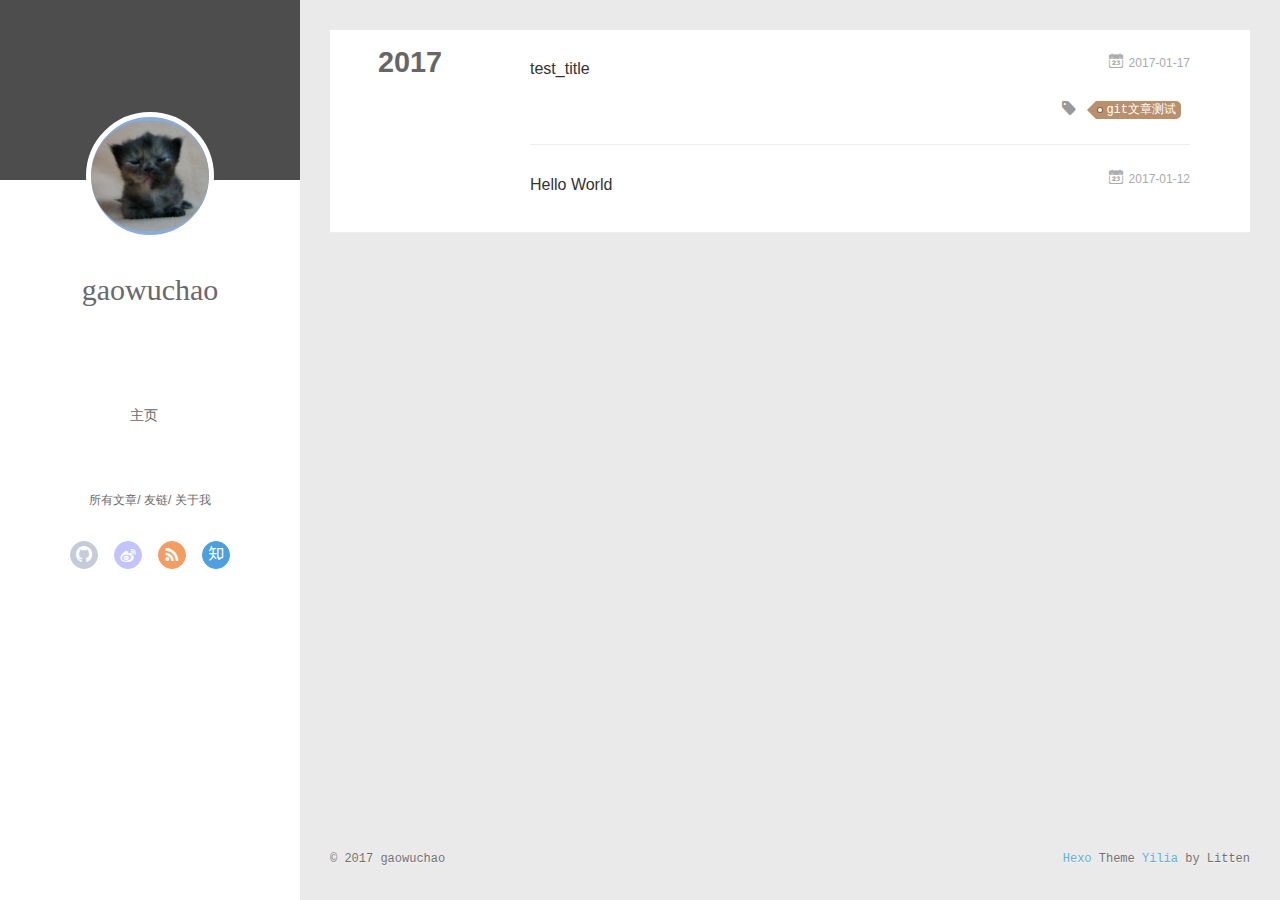
==== commit 96b5652f: "Site updated: 2017-01-18 10:23:43" ====
--- a/archives/index.html
+++ b/archives/index.html
@@ -1,578 +1,453 @@
-<!doctype html>
-
-
-
-  
-
-
-<html class="theme-next pisces use-motion" lang="zh-Hans">
+<!DOCTYPE html>
+<html>
 <head>
-  <meta charset="UTF-8"/>
-<meta http-equiv="X-UA-Compatible" content="IE=edge" />
-<meta name="viewport" content="width=device-width, initial-scale=1, maximum-scale=1"/>
-
-
-
-<meta http-equiv="Cache-Control" content="no-transform" />
-<meta http-equiv="Cache-Control" content="no-siteapp" />
-
-
-
-
-
-
-
-
-
-
-
-
-  
-  
-  <link href="/lib/fancybox/source/jquery.fancybox.css?v=2.1.5" rel="stylesheet" type="text/css" />
-
-
-
-
-  
-  
-  
-  
-
-  
-    
-    
-  
-
-  
-
-  
-
-  
-
-  
-
-  
-    
-    
-    <link href="//fonts.googleapis.com/css?family=Lato:300,300italic,400,400italic,700,700italic&subset=latin,latin-ext" rel="stylesheet" type="text/css">
-  
-
-
-
-
-
-
-<link href="/lib/font-awesome/css/font-awesome.min.css?v=4.6.2" rel="stylesheet" type="text/css" />
-
-<link href="/css/main.css?v=5.1.0" rel="stylesheet" type="text/css" />
-
-
-  <meta name="keywords" content="Hexo, NexT" />
-
-
-
-
-
-
-
-
-  <link rel="shortcut icon" type="image/x-icon" href="/favicon.ico?v=5.1.0" />
-
-
-
-
-
-
-<meta property="og:type" content="website">
+  <meta charset="utf-8">
+  
+  <meta name="renderer" content="webkit">
+  <meta http-equiv="X-UA-Compatible" content="IE=edge" >
+  <link rel="dns-prefetch" href="http://yoursite.com">
+  <title>Archives | gaowuchao</title>
+  <meta name="viewport" content="width=device-width, initial-scale=1, maximum-scale=1">
+  <meta property="og:type" content="website">
 <meta property="og:title" content="gaowuchao">
 <meta property="og:url" content="http://yoursite.com/archives/index.html">
 <meta property="og:site_name" content="gaowuchao">
 <meta name="twitter:card" content="summary">
 <meta name="twitter:title" content="gaowuchao">
-
-
-
-<script type="text/javascript" id="hexo.configurations">
-  var NexT = window.NexT || {};
-  var CONFIG = {
-    root: '/',
-    scheme: 'Pisces',
-    sidebar: {"position":"left","display":"post"},
-    fancybox: true,
-    motion: true,
-    duoshuo: {
-      userId: '0',
-      author: '博主'
-    },
-    algolia: {
-      applicationID: '',
-      apiKey: '',
-      indexName: '',
-      hits: {"per_page":10},
-      labels: {"input_placeholder":"Search for Posts","hits_empty":"We didn't find any results for the search: ${query}","hits_stats":"${hits} results found in ${time} ms"}
+  
+    <link rel="alternative" href="/atom.xml" title="gaowuchao" type="application/atom+xml">
+  
+  
+    <link rel="icon" href="/favicon.png">
+  
+  <link rel="stylesheet" type="text/css" href="/./main.2d7529.css">
+  <style type="text/css">
+  
+    #container.show {
+      background: linear-gradient(200deg,#a0cfe4,#e8c37e);
     }
-  };
+  </style>
+  
+
+  
+
+</head>
+
+<body>
+  <div id="container" q-class="show:isCtnShow">
+    <canvas id="anm-canvas" class="anm-canvas"></canvas>
+    <div class="left-col" q-class="show:isShow">
+      
+<div class="overlay" style="background: #4d4d4d"></div>
+<div class="intrude-less">
+	<header id="header" class="inner">
+		<a href="/" class="profilepic">
+			<img src="/img/header_img.png" class="js-avatar">
+		</a>
+		<hgroup>
+		  <h1 class="header-author"><a href="/">gaowuchao</a></h1>
+		</hgroup>
+		
+
+		<nav class="header-menu">
+			<ul>
+			
+				<li><a href="/">主页</a></li>
+	        
+			</ul>
+		</nav>
+		<nav class="header-smart-menu">
+    		
+    			
+    			<a q-on="click: openSlider(e, 'innerArchive')" href="javascript:void(0)">所有文章</a>
+    			
+            
+    			
+    			<a q-on="click: openSlider(e, 'friends')" href="javascript:void(0)">友链</a>
+    			
+            
+    			
+    			<a q-on="click: openSlider(e, 'aboutme')" href="javascript:void(0)">关于我</a>
+    			
+            
+		</nav>
+		<nav class="header-nav">
+			<div class="social">
+				
+					<a class="github" target="_blank" href="#" title="github"><i class="icon-github"></i></a>
+		        
+					<a class="weibo" target="_blank" href="#" title="weibo"><i class="icon-weibo"></i></a>
+		        
+					<a class="rss" target="_blank" href="#" title="rss"><i class="icon-rss"></i></a>
+		        
+					<a class="zhihu" target="_blank" href="#" title="zhihu"><i class="icon-zhihu"></i></a>
+		        
+			</div>
+		</nav>
+	</header>		
+</div>
+
+    </div>
+    <div class="mid-col" q-class="show:isShow,hide:isShow|isFalse">
+      
+<nav id="mobile-nav">
+  	<div class="overlay js-overlay" style="background: #4d4d4d"></div>
+	<div class="btnctn js-mobile-btnctn">
+  		<div class="slider-trigger list" q-on="click: openSlider(e)"><i class="icon icon-sort"></i></div>
+	</div>
+	<div class="intrude-less">
+		<header id="header" class="inner">
+			<div class="profilepic">
+				<img src="/img/header_img.png" class="js-avatar">
+			</div>
+			<hgroup>
+			  <h1 class="header-author js-header-author">gaowuchao</h1>
+			</hgroup>
+			
+			
+			
+				
+			
+			
+			
+			<nav class="header-nav">
+				<div class="social">
+					
+						<a class="github" target="_blank" href="#" title="github"><i class="icon-github"></i></a>
+			        
+						<a class="weibo" target="_blank" href="#" title="weibo"><i class="icon-weibo"></i></a>
+			        
+						<a class="rss" target="_blank" href="#" title="rss"><i class="icon-rss"></i></a>
+			        
+						<a class="zhihu" target="_blank" href="#" title="zhihu"><i class="icon-zhihu"></i></a>
+			        
+				</div>
+			</nav>
+
+			<nav class="header-menu js-header-menu">
+				<ul style="width: 50%">
+				
+				
+					<li style="width: 100%"><a href="/">主页</a></li>
+		        
+				</ul>
+			</nav>
+		</header>				
+	</div>
+	<div class="mobile-mask" style="display:none" q-show="isShow"></div>
+</nav>
+
+      <div id="wrapper" class="body-wrap">
+        <div class="menu-l">
+          <div class="canvas-wrap">
+            <canvas data-colors="#eaeaea" data-sectionHeight="100" data-contentId="js-content" id="myCanvas1" class="anm-canvas"></canvas>
+          </div>
+          <div id="js-content" class="content-ll">
+            
+  
+  
+    
+    
+      
+      
+      <section class="archives-wrap">
+        <div class="archive-year-wrap">
+          <a href="/archives/2017" class="archive-year">2017</a>
+        </div>
+        <div class="archives">
+    
+    <article class="archive-article archive-type-post">
+  <div class="archive-article-inner">
+    <header class="archive-article-header">
+      	<div class="article-meta">
+	      	<a href="/2017/01/17/test-标题/" class="archive-article-date">
+  	<time datetime="2017-01-17T02:44:06.000Z" itemprop="datePublished"><i class="icon-calendar icon"></i>2017-01-17</time>
+</a>
+        </div>
+    	 
+  
+    <h1 itemprop="name">
+      <a class="archive-article-title" href="/2017/01/17/test-标题/">test_title</a>
+    </h1>
+  
+
+        <div class="article-info info-on-right">
+          
+	<div class="article-tag tagcloud">
+		<i class="icon-price-tags icon"></i>
+		<ul class="article-tag-list">
+			 
+        		<li class="article-tag-list-item">
+        			<a href="javascript:void(0)" class="js-tag article-tag-list-link color3">git文章测试</a>
+        		</li>
+      		
+		</ul>
+	</div>
+
+          
+
+        </div>
+        <div class="clearfix"></div>
+    </header>
+  </div>
+</article>
+  
+    
+    
+    <article class="archive-article archive-type-post">
+  <div class="archive-article-inner">
+    <header class="archive-article-header">
+      	<div class="article-meta">
+	      	<a href="/2017/01/12/hello-world/" class="archive-article-date">
+  	<time datetime="2017-01-12T08:53:51.317Z" itemprop="datePublished"><i class="icon-calendar icon"></i>2017-01-12</time>
+</a>
+        </div>
+    	 
+  
+    <h1 itemprop="name">
+      <a class="archive-article-title" href="/2017/01/12/hello-world/">Hello World</a>
+    </h1>
+  
+
+        <div class="article-info info-on-right">
+          
+          
+
+        </div>
+        <div class="clearfix"></div>
+    </header>
+  </div>
+</article>
+  
+  
+    </div></section>
+  
+
+    
+
+
+          </div>
+        </div>
+      </div>
+      <footer id="footer">
+  <div class="outer">
+    <div id="footer-info">
+    	<div class="footer-left">
+    		&copy; 2017 gaowuchao
+    	</div>
+      	<div class="footer-right">
+      		<a href="http://hexo.io/" target="_blank">Hexo</a>  Theme <a href="https://github.com/litten/hexo-theme-yilia" target="_blank">Yilia</a> by Litten
+      	</div>
+    </div>
+  </div>
+</footer>
+    </div>
+    <script>
+	var yiliaConfig = {
+		mathjax: false,
+		isHome: false,
+		isPost: false,
+		isArchive: true,
+		isTag: false,
+		isCategory: false,
+		open_in_new: false,
+		root: "/",
+		innerArchive: true,
+		showTags: false
+	}
 </script>
 
-
-
-  <link rel="canonical" href="http://yoursite.com/archives/"/>
-
-
-
-
-
-  <title> 归档 | gaowuchao </title>
-</head>
-
-<body itemscope itemtype="http://schema.org/WebPage" lang="zh-Hans">
-
-  
-
-
-
-
-
-
-
-
-
-
-  
-  
-    
-  
-
-  <div class="container one-collumn sidebar-position-left  page-archive  ">
-    <div class="headband"></div>
-
-    <header id="header" class="header" itemscope itemtype="http://schema.org/WPHeader">
-      <div class="header-inner"><div class="site-meta ">
-  
-
-  <div class="custom-logo-site-title">
-    <a href="/"  class="brand" rel="start">
-      <span class="logo-line-before"><i></i></span>
-      <span class="site-title">gaowuchao</span>
-      <span class="logo-line-after"><i></i></span>
-    </a>
-  </div>
-    
-      <p class="site-subtitle"></p>
-    
+<script>!function(t){function n(r){if(e[r])return e[r].exports;var o=e[r]={exports:{},id:r,loaded:!1};return t[r].call(o.exports,o,o.exports,n),o.loaded=!0,o.exports}var e={};return n.m=t,n.c=e,n.p="./",n(0)}([function(t,n,e){"use strict";function r(t){return t&&t.__esModule?t:{default:t}}function o(t,n){var e=/\/|index.html/g;return t.replace(e,"")===n.replace(e,"")}function i(){for(var t=document.querySelectorAll(".js-header-menu li a"),n=window.location.pathname,e=0,r=t.length;e<r;e++){var i=t[e];o(n,i.getAttribute("href"))&&(0,d.default)(i,"active")}}function u(t){for(var n=t.offsetLeft,e=t.offsetParent;null!==e;)n+=e.offsetLeft,e=e.offsetParent;return n}function f(t){for(var n=t.offsetTop,e=t.offsetParent;null!==e;)n+=e.offsetTop,e=e.offsetParent;return n}function c(t,n,e,r,o){var i=u(t),c=f(t)-n;if(c-e<=o){var a=t.$newDom;a||(a=t.cloneNode(!0),(0,h.default)(t,a),t.$newDom=a,a.style.position="fixed",a.style.top=(e||c)+"px",a.style.left=i+"px",a.style.zIndex=r||2,a.style.width="100%",a.style.color="#fff"),a.style.visibility="visible",t.style.visibility="hidden"}else{t.style.visibility="visible";var s=t.$newDom;s&&(s.style.visibility="hidden")}}function a(){var t=document.querySelector(".js-overlay"),n=document.querySelector(".js-header-menu");c(t,document.body.scrollTop,-63,2,0),c(n,document.body.scrollTop,1,3,0)}function s(){document.querySelector("#container").addEventListener("scroll",function(t){a()}),window.addEventListener("scroll",function(t){a()}),a()}function l(){x.default.versions.mobile&&window.screen.width<800&&(i(),s())}var p=e(71),d=r(p),v=e(72),y=(r(v),e(84)),h=r(y),b=e(69),x=r(b),m=e(75),g=r(m),w=e(70);l(),(0,w.addLoadEvent)(function(){g.default.init()}),t.exports={}},function(t,n){var e=t.exports="undefined"!=typeof window&&window.Math==Math?window:"undefined"!=typeof self&&self.Math==Math?self:Function("return this")();"number"==typeof __g&&(__g=e)},function(t,n){var e={}.hasOwnProperty;t.exports=function(t,n){return e.call(t,n)}},function(t,n,e){var r=e(49),o=e(15);t.exports=function(t){return r(o(t))}},function(t,n,e){t.exports=!e(8)(function(){return 7!=Object.defineProperty({},"a",{get:function(){return 7}}).a})},function(t,n,e){var r=e(6),o=e(12);t.exports=e(4)?function(t,n,e){return r.f(t,n,o(1,e))}:function(t,n,e){return t[n]=e,t}},function(t,n,e){var r=e(10),o=e(30),i=e(24),u=Object.defineProperty;n.f=e(4)?Object.defineProperty:function(t,n,e){if(r(t),n=i(n,!0),r(e),o)try{return u(t,n,e)}catch(t){}if("get"in e||"set"in e)throw TypeError("Accessors not supported!");return"value"in e&&(t[n]=e.value),t}},function(t,n,e){var r=e(22)("wks"),o=e(13),i=e(1).Symbol,u="function"==typeof i,f=t.exports=function(t){return r[t]||(r[t]=u&&i[t]||(u?i:o)("Symbol."+t))};f.store=r},function(t,n){t.exports=function(t){try{return!!t()}catch(t){return!0}}},function(t,n,e){var r=e(35),o=e(16);t.exports=Object.keys||function(t){return r(t,o)}},function(t,n,e){var r=e(11);t.exports=function(t){if(!r(t))throw TypeError(t+" is not an object!");return t}},function(t,n){t.exports=function(t){return"object"==typeof t?null!==t:"function"==typeof t}},function(t,n){t.exports=function(t,n){return{enumerable:!(1&t),configurable:!(2&t),writable:!(4&t),value:n}}},function(t,n){var e=0,r=Math.random();t.exports=function(t){return"Symbol(".concat(void 0===t?"":t,")_",(++e+r).toString(36))}},function(t,n){var e=t.exports={version:"2.4.0"};"number"==typeof __e&&(__e=e)},function(t,n){t.exports=function(t){if(void 0==t)throw TypeError("Can't call method on  "+t);return t}},function(t,n){t.exports="constructor,hasOwnProperty,isPrototypeOf,propertyIsEnumerable,toLocaleString,toString,valueOf".split(",")},function(t,n){t.exports={}},function(t,n){t.exports=!0},function(t,n){n.f={}.propertyIsEnumerable},function(t,n,e){var r=e(6).f,o=e(2),i=e(7)("toStringTag");t.exports=function(t,n,e){t&&!o(t=e?t:t.prototype,i)&&r(t,i,{configurable:!0,value:n})}},function(t,n,e){var r=e(22)("keys"),o=e(13);t.exports=function(t){return r[t]||(r[t]=o(t))}},function(t,n,e){var r=e(1),o="__core-js_shared__",i=r[o]||(r[o]={});t.exports=function(t){return i[t]||(i[t]={})}},function(t,n){var e=Math.ceil,r=Math.floor;t.exports=function(t){return isNaN(t=+t)?0:(t>0?r:e)(t)}},function(t,n,e){var r=e(11);t.exports=function(t,n){if(!r(t))return t;var e,o;if(n&&"function"==typeof(e=t.toString)&&!r(o=e.call(t)))return o;if("function"==typeof(e=t.valueOf)&&!r(o=e.call(t)))return o;if(!n&&"function"==typeof(e=t.toString)&&!r(o=e.call(t)))return o;throw TypeError("Can't convert object to primitive value")}},function(t,n,e){var r=e(1),o=e(14),i=e(18),u=e(26),f=e(6).f;t.exports=function(t){var n=o.Symbol||(o.Symbol=i?{}:r.Symbol||{});"_"==t.charAt(0)||t in n||f(n,t,{value:u.f(t)})}},function(t,n,e){n.f=e(7)},function(t,n,e){var r=e(1),o=e(14),i=e(46),u=e(5),f="prototype",c=function(t,n,e){var a,s,l,p=t&c.F,d=t&c.G,v=t&c.S,y=t&c.P,h=t&c.B,b=t&c.W,x=d?o:o[n]||(o[n]={}),m=x[f],g=d?r:v?r[n]:(r[n]||{})[f];d&&(e=n);for(a in e)s=!p&&g&&void 0!==g[a],s&&a in x||(l=s?g[a]:e[a],x[a]=d&&"function"!=typeof g[a]?e[a]:h&&s?i(l,r):b&&g[a]==l?function(t){var n=function(n,e,r){if(this instanceof t){switch(arguments.length){case 0:return new t;case 1:return new t(n);case 2:return new t(n,e)}return new t(n,e,r)}return t.apply(this,arguments)};return n[f]=t[f],n}(l):y&&"function"==typeof l?i(Function.call,l):l,y&&((x.virtual||(x.virtual={}))[a]=l,t&c.R&&m&&!m[a]&&u(m,a,l)))};c.F=1,c.G=2,c.S=4,c.P=8,c.B=16,c.W=32,c.U=64,c.R=128,t.exports=c},function(t,n){var e={}.toString;t.exports=function(t){return e.call(t).slice(8,-1)}},function(t,n,e){var r=e(11),o=e(1).document,i=r(o)&&r(o.createElement);t.exports=function(t){return i?o.createElement(t):{}}},function(t,n,e){t.exports=!e(4)&&!e(8)(function(){return 7!=Object.defineProperty(e(29)("div"),"a",{get:function(){return 7}}).a})},function(t,n,e){"use strict";var r=e(18),o=e(27),i=e(36),u=e(5),f=e(2),c=e(17),a=e(51),s=e(20),l=e(58),p=e(7)("iterator"),d=!([].keys&&"next"in[].keys()),v="@@iterator",y="keys",h="values",b=function(){return this};t.exports=function(t,n,e,x,m,g,w){a(e,n,x);var O,S,_,j=function(t){if(!d&&t in A)return A[t];switch(t){case y:return function(){return new e(this,t)};case h:return function(){return new e(this,t)}}return function(){return new e(this,t)}},P=n+" Iterator",E=m==h,M=!1,A=t.prototype,T=A[p]||A[v]||m&&A[m],L=T||j(m),N=m?E?j("entries"):L:void 0,C="Array"==n?A.entries||T:T;if(C&&(_=l(C.call(new t)),_!==Object.prototype&&(s(_,P,!0),r||f(_,p)||u(_,p,b))),E&&T&&T.name!==h&&(M=!0,L=function(){return T.call(this)}),r&&!w||!d&&!M&&A[p]||u(A,p,L),c[n]=L,c[P]=b,m)if(O={values:E?L:j(h),keys:g?L:j(y),entries:N},w)for(S in O)S in A||i(A,S,O[S]);else o(o.P+o.F*(d||M),n,O);return O}},function(t,n,e){var r=e(10),o=e(55),i=e(16),u=e(21)("IE_PROTO"),f=function(){},c="prototype",a=function(){var t,n=e(29)("iframe"),r=i.length,o="<",u=">";for(n.style.display="none",e(48).appendChild(n),n.src="javascript:",t=n.contentWindow.document,t.open(),t.write(o+"script"+u+"document.F=Object"+o+"/script"+u),t.close(),a=t.F;r--;)delete a[c][i[r]];return a()};t.exports=Object.create||function(t,n){var e;return null!==t?(f[c]=r(t),e=new f,f[c]=null,e[u]=t):e=a(),void 0===n?e:o(e,n)}},function(t,n,e){var r=e(35),o=e(16).concat("length","prototype");n.f=Object.getOwnPropertyNames||function(t){return r(t,o)}},function(t,n){n.f=Object.getOwnPropertySymbols},function(t,n,e){var r=e(2),o=e(3),i=e(45)(!1),u=e(21)("IE_PROTO");t.exports=function(t,n){var e,f=o(t),c=0,a=[];for(e in f)e!=u&&r(f,e)&&a.push(e);for(;n.length>c;)r(f,e=n[c++])&&(~i(a,e)||a.push(e));return a}},function(t,n,e){t.exports=e(5)},function(t,n,e){var r=e(15);t.exports=function(t){return Object(r(t))}},function(t,n,e){t.exports={default:e(41),__esModule:!0}},function(t,n,e){t.exports={default:e(42),__esModule:!0}},function(t,n,e){"use strict";function r(t){return t&&t.__esModule?t:{default:t}}n.__esModule=!0;var o=e(39),i=r(o),u=e(38),f=r(u),c="function"==typeof f.default&&"symbol"==typeof i.default?function(t){return typeof t}:function(t){return t&&"function"==typeof f.default&&t.constructor===f.default&&t!==f.default.prototype?"symbol":typeof t};n.default="function"==typeof f.default&&"symbol"===c(i.default)?function(t){return"undefined"==typeof t?"undefined":c(t)}:function(t){return t&&"function"==typeof f.default&&t.constructor===f.default&&t!==f.default.prototype?"symbol":"undefined"==typeof t?"undefined":c(t)}},function(t,n,e){e(65),e(63),e(66),e(67),t.exports=e(14).Symbol},function(t,n,e){e(64),e(68),t.exports=e(26).f("iterator")},function(t,n){t.exports=function(t){if("function"!=typeof t)throw TypeError(t+" is not a function!");return t}},function(t,n){t.exports=function(){}},function(t,n,e){var r=e(3),o=e(61),i=e(60);t.exports=function(t){return function(n,e,u){var f,c=r(n),a=o(c.length),s=i(u,a);if(t&&e!=e){for(;a>s;)if(f=c[s++],f!=f)return!0}else for(;a>s;s++)if((t||s in c)&&c[s]===e)return t||s||0;return!t&&-1}}},function(t,n,e){var r=e(43);t.exports=function(t,n,e){if(r(t),void 0===n)return t;switch(e){case 1:return function(e){return t.call(n,e)};case 2:return function(e,r){return t.call(n,e,r)};case 3:return function(e,r,o){return t.call(n,e,r,o)}}return function(){return t.apply(n,arguments)}}},function(t,n,e){var r=e(9),o=e(34),i=e(19);t.exports=function(t){var n=r(t),e=o.f;if(e)for(var u,f=e(t),c=i.f,a=0;f.length>a;)c.call(t,u=f[a++])&&n.push(u);return n}},function(t,n,e){t.exports=e(1).document&&document.documentElement},function(t,n,e){var r=e(28);t.exports=Object("z").propertyIsEnumerable(0)?Object:function(t){return"String"==r(t)?t.split(""):Object(t)}},function(t,n,e){var r=e(28);t.exports=Array.isArray||function(t){return"Array"==r(t)}},function(t,n,e){"use strict";var r=e(32),o=e(12),i=e(20),u={};e(5)(u,e(7)("iterator"),function(){return this}),t.exports=function(t,n,e){t.prototype=r(u,{next:o(1,e)}),i(t,n+" Iterator")}},function(t,n){t.exports=function(t,n){return{value:n,done:!!t}}},function(t,n,e){var r=e(9),o=e(3);t.exports=function(t,n){for(var e,i=o(t),u=r(i),f=u.length,c=0;f>c;)if(i[e=u[c++]]===n)return e}},function(t,n,e){var r=e(13)("meta"),o=e(11),i=e(2),u=e(6).f,f=0,c=Object.isExtensible||function(){return!0},a=!e(8)(function(){return c(Object.preventExtensions({}))}),s=function(t){u(t,r,{value:{i:"O"+ ++f,w:{}}})},l=function(t,n){if(!o(t))return"symbol"==typeof t?t:("string"==typeof t?"S":"P")+t;if(!i(t,r)){if(!c(t))return"F";if(!n)return"E";s(t)}return t[r].i},p=function(t,n){if(!i(t,r)){if(!c(t))return!0;if(!n)return!1;s(t)}return t[r].w},d=function(t){return a&&v.NEED&&c(t)&&!i(t,r)&&s(t),t},v=t.exports={KEY:r,NEED:!1,fastKey:l,getWeak:p,onFreeze:d}},function(t,n,e){var r=e(6),o=e(10),i=e(9);t.exports=e(4)?Object.defineProperties:function(t,n){o(t);for(var e,u=i(n),f=u.length,c=0;f>c;)r.f(t,e=u[c++],n[e]);return t}},function(t,n,e){var r=e(19),o=e(12),i=e(3),u=e(24),f=e(2),c=e(30),a=Object.getOwnPropertyDescriptor;n.f=e(4)?a:function(t,n){if(t=i(t),n=u(n,!0),c)try{return a(t,n)}catch(t){}if(f(t,n))return o(!r.f.call(t,n),t[n])}},function(t,n,e){var r=e(3),o=e(33).f,i={}.toString,u="object"==typeof window&&window&&Object.getOwnPropertyNames?Object.getOwnPropertyNames(window):[],f=function(t){try{return o(t)}catch(t){return u.slice()}};t.exports.f=function(t){return u&&"[object Window]"==i.call(t)?f(t):o(r(t))}},function(t,n,e){var r=e(2),o=e(37),i=e(21)("IE_PROTO"),u=Object.prototype;t.exports=Object.getPrototypeOf||function(t){return t=o(t),r(t,i)?t[i]:"function"==typeof t.constructor&&t instanceof t.constructor?t.constructor.prototype:t instanceof Object?u:null}},function(t,n,e){var r=e(23),o=e(15);t.exports=function(t){return function(n,e){var i,u,f=String(o(n)),c=r(e),a=f.length;return c<0||c>=a?t?"":void 0:(i=f.charCodeAt(c),i<55296||i>56319||c+1===a||(u=f.charCodeAt(c+1))<56320||u>57343?t?f.charAt(c):i:t?f.slice(c,c+2):(i-55296<<10)+(u-56320)+65536)}}},function(t,n,e){var r=e(23),o=Math.max,i=Math.min;t.exports=function(t,n){return t=r(t),t<0?o(t+n,0):i(t,n)}},function(t,n,e){var r=e(23),o=Math.min;t.exports=function(t){return t>0?o(r(t),9007199254740991):0}},function(t,n,e){"use strict";var r=e(44),o=e(52),i=e(17),u=e(3);t.exports=e(31)(Array,"Array",function(t,n){this._t=u(t),this._i=0,this._k=n},function(){var t=this._t,n=this._k,e=this._i++;return!t||e>=t.length?(this._t=void 0,o(1)):"keys"==n?o(0,e):"values"==n?o(0,t[e]):o(0,[e,t[e]])},"values"),i.Arguments=i.Array,r("keys"),r("values"),r("entries")},function(t,n){},function(t,n,e){"use strict";var r=e(59)(!0);e(31)(String,"String",function(t){this._t=String(t),this._i=0},function(){var t,n=this._t,e=this._i;return e>=n.length?{value:void 0,done:!0}:(t=r(n,e),this._i+=t.length,{value:t,done:!1})})},function(t,n,e){"use strict";var r=e(1),o=e(2),i=e(4),u=e(27),f=e(36),c=e(54).KEY,a=e(8),s=e(22),l=e(20),p=e(13),d=e(7),v=e(26),y=e(25),h=e(53),b=e(47),x=e(50),m=e(10),g=e(3),w=e(24),O=e(12),S=e(32),_=e(57),j=e(56),P=e(6),E=e(9),M=j.f,A=P.f,T=_.f,L=r.Symbol,N=r.JSON,C=N&&N.stringify,k="prototype",F=d("_hidden"),q=d("toPrimitive"),I={}.propertyIsEnumerable,B=s("symbol-registry"),D=s("symbols"),W=s("op-symbols"),H=Object[k],K="function"==typeof L,R=r.QObject,J=!R||!R[k]||!R[k].findChild,U=i&&a(function(){return 7!=S(A({},"a",{get:function(){return A(this,"a",{value:7}).a}})).a})?function(t,n,e){var r=M(H,n);r&&delete H[n],A(t,n,e),r&&t!==H&&A(H,n,r)}:A,G=function(t){var n=D[t]=S(L[k]);return n._k=t,n},$=K&&"symbol"==typeof L.iterator?function(t){return"symbol"==typeof t}:function(t){return t instanceof L},z=function(t,n,e){return t===H&&z(W,n,e),m(t),n=w(n,!0),m(e),o(D,n)?(e.enumerable?(o(t,F)&&t[F][n]&&(t[F][n]=!1),e=S(e,{enumerable:O(0,!1)})):(o(t,F)||A(t,F,O(1,{})),t[F][n]=!0),U(t,n,e)):A(t,n,e)},Y=function(t,n){m(t);for(var e,r=b(n=g(n)),o=0,i=r.length;i>o;)z(t,e=r[o++],n[e]);return t},Q=function(t,n){return void 0===n?S(t):Y(S(t),n)},X=function(t){var n=I.call(this,t=w(t,!0));return!(this===H&&o(D,t)&&!o(W,t))&&(!(n||!o(this,t)||!o(D,t)||o(this,F)&&this[F][t])||n)},V=function(t,n){if(t=g(t),n=w(n,!0),t!==H||!o(D,n)||o(W,n)){var e=M(t,n);return!e||!o(D,n)||o(t,F)&&t[F][n]||(e.enumerable=!0),e}},Z=function(t){for(var n,e=T(g(t)),r=[],i=0;e.length>i;)o(D,n=e[i++])||n==F||n==c||r.push(n);return r},tt=function(t){for(var n,e=t===H,r=T(e?W:g(t)),i=[],u=0;r.length>u;)!o(D,n=r[u++])||e&&!o(H,n)||i.push(D[n]);return i};K||(L=function(){if(this instanceof L)throw TypeError("Symbol is not a constructor!");var t=p(arguments.length>0?arguments[0]:void 0),n=function(e){this===H&&n.call(W,e),o(this,F)&&o(this[F],t)&&(this[F][t]=!1),U(this,t,O(1,e))};return i&&J&&U(H,t,{configurable:!0,set:n}),G(t)},f(L[k],"toString",function(){return this._k}),j.f=V,P.f=z,e(33).f=_.f=Z,e(19).f=X,e(34).f=tt,i&&!e(18)&&f(H,"propertyIsEnumerable",X,!0),v.f=function(t){return G(d(t))}),u(u.G+u.W+u.F*!K,{Symbol:L});for(var nt="hasInstance,isConcatSpreadable,iterator,match,replace,search,species,split,toPrimitive,toStringTag,unscopables".split(","),et=0;nt.length>et;)d(nt[et++]);for(var nt=E(d.store),et=0;nt.length>et;)y(nt[et++]);u(u.S+u.F*!K,"Symbol",{for:function(t){return o(B,t+="")?B[t]:B[t]=L(t)},keyFor:function(t){if($(t))return h(B,t);throw TypeError(t+" is not a symbol!")},useSetter:function(){J=!0},useSimple:function(){J=!1}}),u(u.S+u.F*!K,"Object",{create:Q,defineProperty:z,defineProperties:Y,getOwnPropertyDescriptor:V,getOwnPropertyNames:Z,getOwnPropertySymbols:tt}),N&&u(u.S+u.F*(!K||a(function(){var t=L();return"[null]"!=C([t])||"{}"!=C({a:t})||"{}"!=C(Object(t))})),"JSON",{stringify:function(t){if(void 0!==t&&!$(t)){for(var n,e,r=[t],o=1;arguments.length>o;)r.push(arguments[o++]);return n=r[1],"function"==typeof n&&(e=n),!e&&x(n)||(n=function(t,n){if(e&&(n=e.call(this,t,n)),!$(n))return n}),r[1]=n,C.apply(N,r)}}}),L[k][q]||e(5)(L[k],q,L[k].valueOf),l(L,"Symbol"),l(Math,"Math",!0),l(r.JSON,"JSON",!0)},function(t,n,e){e(25)("asyncIterator")},function(t,n,e){e(25)("observable")},function(t,n,e){e(62);for(var r=e(1),o=e(5),i=e(17),u=e(7)("toStringTag"),f=["NodeList","DOMTokenList","MediaList","StyleSheetList","CSSRuleList"],c=0;c<5;c++){var a=f[c],s=r[a],l=s&&s.prototype;l&&!l[u]&&o(l,u,a),i[a]=i.Array}},function(t,n){"use strict";var e={versions:function(){var t=window.navigator.userAgent;return{trident:t.indexOf("Trident")>-1,presto:t.indexOf("Presto")>-1,webKit:t.indexOf("AppleWebKit")>-1,gecko:t.indexOf("Gecko")>-1&&t.indexOf("KHTML")==-1,mobile:!!t.match(/AppleWebKit.*Mobile.*/),ios:!!t.match(/\(i[^;]+;( U;)? CPU.+Mac OS X/),android:t.indexOf("Android")>-1||t.indexOf("Linux")>-1,iPhone:t.indexOf("iPhone")>-1||t.indexOf("Mac")>-1,iPad:t.indexOf("iPad")>-1,webApp:t.indexOf("Safari")==-1,weixin:t.indexOf("MicroMessenger")==-1}}()};t.exports=e},function(t,n,e){"use strict";function r(t){return t&&t.__esModule?t:{default:t}}var o=e(40),i=r(o),u=function(){function t(t,n,e){return n||e?String.fromCharCode(n||e):o[t]||t}function n(t){return l[t]}var e=/&quot;|&lt;|&gt;|&amp;|&nbsp;|&apos;|&#(\d+);|&#(\d+)/g,r=/['<> "&]/g,o={"&quot;":'"',"&lt;":"<","&gt;":">","&amp;":"&","&nbsp;":" "},f=/\u00a0/g,c=/<br\s*\/?>/gi,a=/\r?\n/g,s=/\s/g,l={};for(var p in o)l[o[p]]=p;return o["&apos;"]="'",l["'"]="&#39;",{encode:function(t){return t?(""+t).replace(r,n).replace(a,"<br/>").replace(s,"&nbsp;"):""},decode:function(n){return n?(""+n).replace(c,"\n").replace(e,t).replace(f," "):""},encodeBase16:function(t){if(!t)return t;t+="";for(var n=[],e=0,r=t.length;r>e;e++)n.push(t.charCodeAt(e).toString(16).toUpperCase());return n.join("")},encodeBase16forJSON:function(t){if(!t)return t;t=t.replace(/[\u4E00-\u9FBF]/gi,function(t){return escape(t).replace("%u","\\u")});for(var n=[],e=0,r=t.length;r>e;e++)n.push(t.charCodeAt(e).toString(16).toUpperCase());return n.join("")},decodeBase16:function(t){if(!t)return t;t+="";for(var n=[],e=0,r=t.length;r>e;e+=2)n.push(String.fromCharCode("0x"+t.slice(e,e+2)));return n.join("")},encodeObject:function(t){if(t instanceof Array)for(var n=0,e=t.length;e>n;n++)t[n]=u.encodeObject(t[n]);else if("object"==("undefined"==typeof t?"undefined":(0,i.default)(t)))for(var r in t)t[r]=u.encodeObject(t[r]);else if("string"==typeof t)return u.encode(t);return t},loadScript:function(t){var n=document.createElement("script");document.getElementsByTagName("body")[0].appendChild(n),n.setAttribute("src",t)},addLoadEvent:function(t){var n=window.onload;"function"!=typeof window.onload?window.onload=t:window.onload=function(){n(),t()}}}}();t.exports=u},function(t,n){function e(t,n){t.classList?t.classList.add(n):t.className+=" "+n}t.exports=e},function(t,n){function e(t,n){if(t.classList)t.classList.remove(n);else{var e=new RegExp("(^|\\b)"+n.split(" ").join("|")+"(\\b|$)","gi");t.className=t.className.replace(e," ")}}t.exports=e},,,function(t,n){"use strict";function e(){var t=document.querySelector("#page-nav");if(t&&!document.querySelector("#page-nav .extend.prev")&&(t.innerHTML='<a class="extend prev disabled" rel="prev">&laquo; Prev</a>'+t.innerHTML),t&&!document.querySelector("#page-nav .extend.next")&&(t.innerHTML=t.innerHTML+'<a class="extend next disabled" rel="next">Next &raquo;</a>'),yiliaConfig&&yiliaConfig.open_in_new){var n=document.querySelectorAll(".article-entry a:not(.article-more-a)");n.forEach(function(t){t.setAttribute("target","_blank")})}var e=document.querySelector("#js-aboutme");e&&0!==e.length&&(e.innerHTML=e.innerText)}t.exports={init:e}},,,,,,,,,function(t,n){function e(t,n){if("string"==typeof n)return t.insertAdjacentHTML("afterend",n);var e=t.nextSibling;return e?t.parentNode.insertBefore(n,e):t.parentNode.appendChild(n)}t.exports=e}])</script><script src="/./main.2d7529.js"></script><script>!function(){var e=function(e){var t=document.createElement("script");document.getElementsByTagName("body")[0].appendChild(t),t.setAttribute("src",e)};e("/slider.885efe.js")}()</script>
+
+
+    
+<div class="tools-col" q-class="show:isShow,hide:isShow|isFalse" q-on="click:stop(e)">
+  <div class="tools-nav header-menu">
+    
+    
+      
+      
+      
+    
+      
+      
+      
+    
+      
+      
+      
+    
+    
+
+    <ul style="width: 70%">
+    
+    
+      
+      <li style="width: 33.333333333333336%" q-on="click: openSlider(e, 'innerArchive')"><a href="javascript:void(0)" q-class="active:innerArchive">所有文章</a></li>
+      
+        
+      
+      <li style="width: 33.333333333333336%" q-on="click: openSlider(e, 'friends')"><a href="javascript:void(0)" q-class="active:friends">友链</a></li>
+      
+        
+      
+      <li style="width: 33.333333333333336%" q-on="click: openSlider(e, 'aboutme')"><a href="javascript:void(0)" q-class="active:aboutme">关于我</a></li>
+      
+        
+    </ul>
+  </div>
+  <div class="tools-wrap">
+    
+    	<section class="tools-section tools-section-all" q-show="innerArchive">
+        <div class="search-wrap">
+          <input class="search-ipt" q-model="search" type="text" placeholder="find something…">
+          <i class="icon-search icon" q-show="search|isEmptyStr"></i>
+          <i class="icon-close icon" q-show="search|isNotEmptyStr" q-on="click:clearChose(e)"></i>
+        </div>
+        <div class="widget tagcloud search-tag">
+          <p class="search-tag-wording">tag:</p>
+          <label class="search-switch">
+            <input type="checkbox" q-on="click:toggleTag(e)" q-attr="checked:showTags">
+          </label>
+          <ul class="article-tag-list" q-show="showTags">
+             
+              <li class="article-tag-list-item">
+                <a href="javascript:void(0)" class="js-tag color3">git文章测试</a>
+              </li>
+            
+            <div class="clearfix"></div>
+          </ul>
+        </div>
+        <ul class="search-ul">
+          <p q-show="jsonFail" style="padding: 20px; font-size: 12px;">
+            缺失模块。<br/>1、在博客根目录（注意不是yilia根目录）执行以下命令：<br/> npm i hexo-generator-json-content --save<br/><br/>
+            2、在根目录_config.yml里添加配置：
+<pre style="font-size: 12px;" q-show="jsonFail">
+  jsonContent:
+    meta: false
+    pages: false
+    posts:
+      title: true
+      date: true
+      path: true
+      text: true
+      raw: false
+      content: false
+      slug: false
+      updated: false
+      comments: false
+      link: false
+      permalink: false
+      excerpt: false
+      categories: false
+      tags: true
+</pre>
+          </p>
+          <li class="search-li" q-repeat="items" q-show="isShow">
+            <a q-attr="href:path|urlformat" class="search-title"><i class="icon-quo-left icon"></i><span q-text="title"></span></a>
+            <p class="search-time">
+              <i class="icon-calendar icon"></i>
+              <span q-text="date|dateformat"></span>
+            </p>
+            <p class="search-tag">
+              <i class="icon-price-tags icon"></i>
+              <span q-repeat="tags" q-on="click:choseTag(e, name)" q-text="name|tagformat"></span>
+            </p>
+          </li>
+        </ul>
+    	</section>
+    
+
+    
+    	<section class="tools-section tools-section-friends" q-show="friends">
+  		
+        <ul class="search-ul">
+          
+            <li class="search-li">
+              <a href="https://github.com/hexojs/hexo/issues/1478" target="_blank" class="search-title"><i class="icon-quo-left icon"></i>deploy fail reason</a>
+            </li>
+          
+        </ul>
+  		
+    	</section>
+    
+
+    
+    	<section class="tools-section tools-section-me" q-show="aboutme">
+  	  	
+  	  		<div class="aboutme-wrap" id="js-aboutme">2017新年快乐！</div>
+  	  	
+    	</section>
+    
+  </div>
+  
 </div>
-
-<div class="site-nav-toggle">
-  <button>
-    <span class="btn-bar"></span>
-    <span class="btn-bar"></span>
-    <span class="btn-bar"></span>
-  </button>
+    <!-- Root element of PhotoSwipe. Must have class pswp. -->
+<div class="pswp" tabindex="-1" role="dialog" aria-hidden="true">
+
+    <!-- Background of PhotoSwipe. 
+         It's a separate element as animating opacity is faster than rgba(). -->
+    <div class="pswp__bg"></div>
+
+    <!-- Slides wrapper with overflow:hidden. -->
+    <div class="pswp__scroll-wrap">
+
+        <!-- Container that holds slides. 
+            PhotoSwipe keeps only 3 of them in the DOM to save memory.
+            Don't modify these 3 pswp__item elements, data is added later on. -->
+        <div class="pswp__container">
+            <div class="pswp__item"></div>
+            <div class="pswp__item"></div>
+            <div class="pswp__item"></div>
+        </div>
+
+        <!-- Default (PhotoSwipeUI_Default) interface on top of sliding area. Can be changed. -->
+        <div class="pswp__ui pswp__ui--hidden">
+
+            <div class="pswp__top-bar">
+
+                <!--  Controls are self-explanatory. Order can be changed. -->
+
+                <div class="pswp__counter"></div>
+
+                <button class="pswp__button pswp__button--close" title="Close (Esc)"></button>
+
+                <button class="pswp__button pswp__button--share" style="display:none" title="Share"></button>
+
+                <button class="pswp__button pswp__button--fs" title="Toggle fullscreen"></button>
+
+                <button class="pswp__button pswp__button--zoom" title="Zoom in/out"></button>
+
+                <!-- Preloader demo http://codepen.io/dimsemenov/pen/yyBWoR -->
+                <!-- element will get class pswp__preloader--active when preloader is running -->
+                <div class="pswp__preloader">
+                    <div class="pswp__preloader__icn">
+                      <div class="pswp__preloader__cut">
+                        <div class="pswp__preloader__donut"></div>
+                      </div>
+                    </div>
+                </div>
+            </div>
+
+            <div class="pswp__share-modal pswp__share-modal--hidden pswp__single-tap">
+                <div class="pswp__share-tooltip"></div> 
+            </div>
+
+            <button class="pswp__button pswp__button--arrow--left" title="Previous (arrow left)">
+            </button>
+
+            <button class="pswp__button pswp__button--arrow--right" title="Next (arrow right)">
+            </button>
+
+            <div class="pswp__caption">
+                <div class="pswp__caption__center"></div>
+            </div>
+
+        </div>
+
+    </div>
+
 </div>
-
-<nav class="site-nav">
-  
-
-  
-    <ul id="menu" class="menu">
-      
-        
-        <li class="menu-item menu-item-home">
-          <a href="/" rel="section">
-            
-              <i class="menu-item-icon fa fa-fw fa-home"></i> <br />
-            
-            首页
-          </a>
-        </li>
-      
-        
-        <li class="menu-item menu-item-archives">
-          <a href="/archives" rel="section">
-            
-              <i class="menu-item-icon fa fa-fw fa-archive"></i> <br />
-            
-            归档
-          </a>
-        </li>
-      
-        
-        <li class="menu-item menu-item-tags">
-          <a href="/tags" rel="section">
-            
-              <i class="menu-item-icon fa fa-fw fa-tags"></i> <br />
-            
-            标签
-          </a>
-        </li>
-      
-
-      
-    </ul>
-  
-
-  
-</nav>
-
-
-
- </div>
-    </header>
-
-    <main id="main" class="main">
-      <div class="main-inner">
-        <div class="content-wrap">
-          <div id="content" class="content">
-            
-
-  <section id="posts" class="posts-collapse">
-    <span class="archive-move-on"></span>
-
-    <span class="archive-page-counter">
-      
-      
-      
-        
-      
-      嗯..! 目前共计 2 篇日志。 继续努力。
-    </span>
-
-    
-
-      
-      
-      
-
-      
-        
-        <div class="collection-title">
-          <h2 class="archive-year motion-element" id="archive-year-2017">2017</h2>
-        </div>
-      
-      
-
-      
-
-  <article class="post post-type-normal" itemscope itemtype="http://schema.org/Article">
-    <header class="post-header">
-
-      <h1 class="post-title">
-        
-            <a class="post-title-link" href="/2017/01/17/test-标题/" itemprop="url">
-              
-                <span itemprop="name">test_title</span>
-              
-            </a>
-        
-      </h1>
-
-      <div class="post-meta">
-        <time class="post-time" itemprop="dateCreated"
-              datetime="2017-01-17T10:44:06+08:00"
-              content="2017-01-17" >
-          01-17
-        </time>
-      </div>
-
-    </header>
-  </article>
-
-
-
-    
-
-      
-      
-      
-
-      
-      
-
-      
-
-  <article class="post post-type-normal" itemscope itemtype="http://schema.org/Article">
-    <header class="post-header">
-
-      <h1 class="post-title">
-        
-            <a class="post-title-link" href="/2017/01/12/hello-world/" itemprop="url">
-              
-                <span itemprop="name">Hello World</span>
-              
-            </a>
-        
-      </h1>
-
-      <div class="post-meta">
-        <time class="post-time" itemprop="dateCreated"
-              datetime="2017-01-12T16:53:51+08:00"
-              content="2017-01-12" >
-          01-12
-        </time>
-      </div>
-
-    </header>
-  </article>
-
-
-
-    
-
-  </section>
-
-  
-
-
-          
-          </div>
-          
-
-
-          
-
-        </div>
-        
-          
-  
-  <div class="sidebar-toggle">
-    <div class="sidebar-toggle-line-wrap">
-      <span class="sidebar-toggle-line sidebar-toggle-line-first"></span>
-      <span class="sidebar-toggle-line sidebar-toggle-line-middle"></span>
-      <span class="sidebar-toggle-line sidebar-toggle-line-last"></span>
-    </div>
-  </div>
-
-  <aside id="sidebar" class="sidebar">
-    <div class="sidebar-inner">
-
-      
-
-      
-
-      <section class="site-overview sidebar-panel sidebar-panel-active">
-        <div class="site-author motion-element" itemprop="author" itemscope itemtype="http://schema.org/Person">
-          <img class="site-author-image" itemprop="image"
-               src="/images/head_img.png"
-               alt="gaowuchao" />
-          <p class="site-author-name" itemprop="name">gaowuchao</p>
-          <p class="site-description motion-element" itemprop="description"></p>
-        </div>
-        <nav class="site-state motion-element">
-        
-          
-            <div class="site-state-item site-state-posts">
-              <a href="/archives">
-                <span class="site-state-item-count">2</span>
-                <span class="site-state-item-name">日志</span>
-              </a>
-            </div>
-          
-
-          
-
-          
-            <div class="site-state-item site-state-tags">
-              <a href="/tags">
-                <span class="site-state-item-count">1</span>
-                <span class="site-state-item-name">标签</span>
-              </a>
-            </div>
-          
-
-        </nav>
-
-        
-
-        <div class="links-of-author motion-element">
-          
-        </div>
-
-        
-        
-
-        
-        
-
-        
-
-
-      </section>
-
-      
-
-    </div>
-  </aside>
-
-
-        
-      </div>
-    </main>
-
-    <footer id="footer" class="footer">
-      <div class="footer-inner">
-        <div class="copyright" >
-  
-  &copy; 
-  <span itemprop="copyrightYear">2017</span>
-  <span class="with-love">
-    <i class="fa fa-heart"></i>
-  </span>
-  <span class="author" itemprop="copyrightHolder">gaowuchao</span>
-</div>
-
-
-<div class="powered-by">
-  由 <a class="theme-link" href="https://hexo.io">Hexo</a> 强力驱动
-</div>
-
-<div class="theme-info">
-  主题 -
-  <a class="theme-link" href="https://github.com/iissnan/hexo-theme-next">
-    NexT.Pisces
-  </a>
-</div>
-
-
-        
-
-        
-      </div>
-    </footer>
-
-    <div class="back-to-top">
-      <i class="fa fa-arrow-up"></i>
-    </div>
-  </div>
-
-  
-
-<script type="text/javascript">
-  if (Object.prototype.toString.call(window.Promise) !== '[object Function]') {
-    window.Promise = null;
-  }
-</script>
-
-
-
-
-
-
-
-
-
-  
-
-
-
-
-  
-  <script type="text/javascript" src="/lib/jquery/index.js?v=2.1.3"></script>
-
-  
-  <script type="text/javascript" src="/lib/fastclick/lib/fastclick.min.js?v=1.0.6"></script>
-
-  
-  <script type="text/javascript" src="/lib/jquery_lazyload/jquery.lazyload.js?v=1.9.7"></script>
-
-  
-  <script type="text/javascript" src="/lib/velocity/velocity.min.js?v=1.2.1"></script>
-
-  
-  <script type="text/javascript" src="/lib/velocity/velocity.ui.min.js?v=1.2.1"></script>
-
-  
-  <script type="text/javascript" src="/lib/fancybox/source/jquery.fancybox.pack.js?v=2.1.5"></script>
-
-
-  
-
-
-  <script type="text/javascript" src="/js/src/utils.js?v=5.1.0"></script>
-
-  <script type="text/javascript" src="/js/src/motion.js?v=5.1.0"></script>
-
-
-
-  
-  
-
-
-  <script type="text/javascript" src="/js/src/affix.js?v=5.1.0"></script>
-
-  <script type="text/javascript" src="/js/src/schemes/pisces.js?v=5.1.0"></script>
-
-
-
-  
-  
-    <script type="text/javascript" id="motion.page.archive">
-      $('.archive-year').velocity('transition.slideLeftIn');
-    </script>
-  
-
-
-  
-
-
-  <script type="text/javascript" src="/js/src/bootstrap.js?v=5.1.0"></script>
-
-
-
-  
-
-
-
-  
-
-
-
-
-	
-
-
-
-
-
-  
-
-
-
-
-
-  
-
-  
-
-
-
-
-  
-  
-
-  
-
-  
-
-  
-<script>
-(function(){
-    var bp = document.createElement('script');
-    var curProtocol = window.location.protocol.split(':')[0];
-    if (curProtocol === 'https') {
-        bp.src = 'https://zz.bdstatic.com/linksubmit/push.js';        
-    }
-    else {
-        bp.src = 'http://push.zhanzhang.baidu.com/push.js';
-    }
-    var s = document.getElementsByTagName("script")[0];
-    s.parentNode.insertBefore(bp, s);
-})();
-</script>
-
-
-  
-
-
+  </div>
 </body>
-</html>
+</html>--- a/main.2d7529.css
+++ b/main.2d7529.css
@@ -0,0 +1 @@
+.clearfix:after,.clearfix:before{content:"";display:table}.clearfix:after{clear:both}.left-col.show{box-shadow:0 0 6px 0 rgba(0,0,0,.75)}.mid-col,.mid-col.show .article,.tools-col,.tools-col .tools-section .search-tag.tagcloud .article-tag-list,.tools-col .tools-section .search-ul .search-tag span:hover,.tools-col .tools-section .search-ul .search-time span:hover,.tools-col .tools-section .search-ul .search-title:hover,.tools-col .tools-section .search-wrap .icon{-webkit-transition:all .2s ease-in;transition:all .2s ease-in;-ms-transition:all .2s ease-in}@-webkit-keyframes leftIn{0%,60%,75%,90%,to{-webkit-animation-timing-function:cubic-bezier(.215,.61,.355,1);animation-timing-function:cubic-bezier(.215,.61,.355,1)}0%{-webkit-transform:translateZ(0);transform:translateZ(0)}60%{-webkit-transform:translate3d(358px,0,0);transform:translate3d(358px,0,0)}75%{-webkit-transform:translate3d(323px,0,0);transform:translate3d(323px,0,0)}90%{-webkit-transform:translate3d(338px,0,0);transform:translate3d(338px,0,0)}to{-webkit-transform:translate3d(333px,0,0);transform:translate3d(333px,0,0)}}@keyframes leftIn{0%,60%,75%,90%,to{-webkit-animation-timing-function:cubic-bezier(.215,.61,.355,1);animation-timing-function:cubic-bezier(.215,.61,.355,1)}0%{-webkit-transform:translateZ(0);transform:translateZ(0)}60%{-webkit-transform:translate3d(358px,0,0);transform:translate3d(358px,0,0)}75%{-webkit-transform:translate3d(323px,0,0);transform:translate3d(323px,0,0)}90%{-webkit-transform:translate3d(338px,0,0);transform:translate3d(338px,0,0)}to{-webkit-transform:translate3d(333px,0,0);transform:translate3d(333px,0,0)}}.mid-col.show{-webkit-animation-duration:.8s;animation-duration:.8s;-webkit-animation-fill-mode:both;animation-fill-mode:both;-webkit-animation-name:leftIn;animation-name:leftIn}@-webkit-keyframes leftOut{0%,60%,75%,90%,to{-webkit-animation-timing-function:cubic-bezier(.215,.61,.355,1);animation-timing-function:cubic-bezier(.215,.61,.355,1)}0%{-webkit-transform:translate3d(333px,0,0);transform:translate3d(333px,0,0)}60%{-webkit-transform:translate3d(-25px,0,0);transform:translate3d(-25px,0,0)}75%{-webkit-transform:translate3d(10px,0,0);transform:translate3d(10px,0,0)}90%{-webkit-transform:translate3d(-5px,0,0);transform:translate3d(-5px,0,0)}to{-webkit-transform:translateZ(0);transform:translateZ(0)}}@keyframes leftOut{0%,60%,75%,90%,to{-webkit-animation-timing-function:cubic-bezier(.215,.61,.355,1);animation-timing-function:cubic-bezier(.215,.61,.355,1)}0%{-webkit-transform:translate3d(333px,0,0);transform:translate3d(333px,0,0)}60%{-webkit-transform:translate3d(-25px,0,0);transform:translate3d(-25px,0,0)}75%{-webkit-transform:translate3d(10px,0,0);transform:translate3d(10px,0,0)}90%{-webkit-transform:translate3d(-5px,0,0);transform:translate3d(-5px,0,0)}to{-webkit-transform:translateZ(0);transform:translateZ(0)}}.mid-col.hide{-webkit-animation-duration:.8s;animation-duration:.8s;-webkit-animation-name:leftOut;animation-name:leftOut}@-webkit-keyframes smallLeftIn{0%,60%,75%,90%,to{-webkit-animation-timing-function:cubic-bezier(.215,.61,.355,1);animation-timing-function:cubic-bezier(.215,.61,.355,1)}0%{-webkit-transform:translateZ(0);transform:translateZ(0)}60%{-webkit-transform:translate3d(325px,0,0);transform:translate3d(325px,0,0)}75%{-webkit-transform:translate3d(290px,0,0);transform:translate3d(290px,0,0)}90%{-webkit-transform:translate3d(305px,0,0);transform:translate3d(305px,0,0)}to{-webkit-transform:translate3d(300px,0,0);transform:translate3d(300px,0,0)}}@keyframes smallLeftIn{0%,60%,75%,90%,to{-webkit-animation-timing-function:cubic-bezier(.215,.61,.355,1);animation-timing-function:cubic-bezier(.215,.61,.355,1)}0%{-webkit-transform:translateZ(0);transform:translateZ(0)}60%{-webkit-transform:translate3d(325px,0,0);transform:translate3d(325px,0,0)}75%{-webkit-transform:translate3d(290px,0,0);transform:translate3d(290px,0,0)}90%{-webkit-transform:translate3d(305px,0,0);transform:translate3d(305px,0,0)}to{-webkit-transform:translate3d(300px,0,0);transform:translate3d(300px,0,0)}}.tools-col.show{-webkit-animation-duration:.8s;animation-duration:.8s;-webkit-animation-fill-mode:both;animation-fill-mode:both;-webkit-animation-name:smallLeftIn;animation-name:smallLeftIn}@-webkit-keyframes smallleftOut{0%,60%,75%,90%,to{-webkit-animation-timing-function:cubic-bezier(.215,.61,.355,1);animation-timing-function:cubic-bezier(.215,.61,.355,1)}0%{-webkit-transform:translate3d(333px,0,0);transform:translate3d(333px,0,0)}60%{-webkit-transform:translate3d(-25px,0,0);transform:translate3d(-25px,0,0)}75%{-webkit-transform:translate3d(10px,0,0);transform:translate3d(10px,0,0)}90%{-webkit-transform:translate3d(-5px,0,0);transform:translate3d(-5px,0,0)}to{-webkit-transform:translateZ(0);transform:translateZ(0)}}@keyframes smallleftOut{0%,60%,75%,90%,to{-webkit-animation-timing-function:cubic-bezier(.215,.61,.355,1);animation-timing-function:cubic-bezier(.215,.61,.355,1)}0%{-webkit-transform:translate3d(333px,0,0);transform:translate3d(333px,0,0)}60%{-webkit-transform:translate3d(-25px,0,0);transform:translate3d(-25px,0,0)}75%{-webkit-transform:translate3d(10px,0,0);transform:translate3d(10px,0,0)}90%{-webkit-transform:translate3d(-5px,0,0);transform:translate3d(-5px,0,0)}to{-webkit-transform:translateZ(0);transform:translateZ(0)}}.tools-col.hide{-webkit-animation-duration:.8s;animation-duration:.8s;-webkit-animation-fill-mode:both;animation-fill-mode:both;-webkit-animation-name:smallleftOut;animation-name:smallleftOut}html{-ms-text-size-adjust:100%;-webkit-text-size-adjust:100%;-webkit-tap-highlight-color:transparent;height:100%}body{margin:0;font-size:14px;font-family:Helvetica Neue,Helvetica,STHeiTi,Arial,sans-serif;line-height:1.5;color:#333;background-color:#fff;min-height:100%}article,aside,details,figcaption,figure,footer,header,hgroup,main,menu,nav,section,summary{display:block}audio,canvas,progress,video{display:inline-block}audio:not([controls]){display:none;height:0}progress{vertical-align:baseline}[hidden],template{display:none}a{background:transparent;text-decoration:none;color:#08c}a:active{outline:0}abbr[title]{border-bottom:1px dotted}b,strong{font-weight:700}dfn{font-style:italic}mark{background:#ff0;color:#000}small{font-size:80%}sub,sup{font-size:75%;line-height:0;position:relative;vertical-align:baseline}sup{top:-.5em}sub{bottom:-.25em}img{border:0;vertical-align:middle;max-width:100%}svg:not(:root){overflow:hidden}pre{overflow:auto;white-space:pre;white-space:pre-wrap;word-wrap:break-word}code,kbd,pre,samp{font-family:monospace,monospace;font-size:1em}button,input,optgroup,select,textarea{color:inherit;font:inherit;margin:0;vertical-align:middle}button,input,select{overflow:visible}button,select{text-transform:none}button,html input[type=button],input[type=reset],input[type=submit]{-webkit-appearance:button;cursor:pointer}[disabled]{cursor:default}button::-moz-focus-inner,input::-moz-focus-inner{border:0;padding:0}input{line-height:normal}input[type=checkbox],input[type=radio]{box-sizing:border-box;padding:0}input[type=number]::-webkit-inner-spin-button,input[type=number]::-webkit-outer-spin-button{height:auto}input[type=search]{-webkit-appearance:textfield;box-sizing:border-box}input[type=search]::-webkit-search-cancel-button,input[type=search]::-webkit-search-decoration{-webkit-appearance:none}fieldset{border:1px solid silver;margin:0 2px;padding:.35em .625em .75em}legend{border:0;padding:0}textarea{overflow:auto;resize:vertical;vertical-align:top}optgroup{font-weight:700}button,input,select,textarea{outline:0}input,textarea{-webkit-user-modify:read-write-plaintext-only}input::-ms-clear,input::-ms-reveal{display:none}input::-moz-placeholder,textarea::-moz-placeholder{color:#999}input:-ms-input-placeholder,textarea:-ms-input-placeholder{color:#999}input::-webkit-input-placeholder,textarea::-webkit-input-placeholder{color:#999}.placeholder{color:#999}table{border-collapse:collapse;border-spacing:0}td,th{padding:0}blockquote,figure,form,h1,h2,h3,h4,h5,h6,p{margin:0}dd,dl,li,ol,ul{margin:0;padding:0}ol,ul{list-style:none outside none}h1,h2,h3{line-height:2;font-weight:400}h1{font-size:18px}h2{font-size:16px}h3{font-size:14px}i{font-style:normal}*{box-sizing:border-box}@font-face{font-family:iconfont;src:url(./fonts/iconfont.59e68b.eot);src:url(./fonts/iconfont.59e68b.eot#iefix) format("embedded-opentype"),url(./fonts/iconfont.ca3627.woff) format("woff"),url(./fonts/iconfont.b7ae25.ttf) format("truetype"),url(./fonts/iconfont.dba24b.svg#iconfont) format("svg")}[class*=" icon-"],[class^=icon-]{font-family:iconfont!important;speak:none;font-size:16px;font-style:normal;font-weight:400;font-variant:normal;text-transform:none;line-height:1;-webkit-font-smoothing:antialiased;-moz-osx-font-smoothing:grayscale}.icon-twitter:before{content:"\E600"}.icon-facebook:before{content:"\E601"}.icon-clock:before{content:"\E602"}.icon-mail:before{content:"\E609"}.icon-link:before{content:"\E6AB"}.icon-search:before{content:"\E65B"}.icon-smile:before{content:"\E64A"}.icon-roundrightfill:before{content:"\E65A"}.icon-list:before{content:"\E682"}.icon-book:before{content:"\E6FE"}.icon-home:before{content:"\E6BB"}.icon-share:before{content:"\E618"}.icon-back:before{content:"\E625"}.icon-qq:before{content:"\E62D"}.icon-weibo:before{content:"\E619"}.icon-sort:before{content:"\E700"}.icon-jianshu:before{content:"\E613"}.icon-circle-left:before{content:"\E71F"}.icon-circle-right:before{content:"\E720"}.icon-loading:before{content:"\E614"}.icon-close:before{content:"\E60C"}.icon-tumblr:before{content:"\E6B0"}.icon-calendar:before{content:"\E667"}.icon-rss:before{content:"\E877"}.icon-price-tags:before{content:"\E6F9"}.icon-quo-left:before{content:"\E7F5"}.icon-quo-right:before{content:"\E7F6"}.icon-back1:before{content:"\E64E"}.icon-github:before{content:"\E735"}.icon-film:before{content:"\E7B7"}.icon-weixin:before{content:"\E61F"}.icon-qzone:before{content:"\E680"}.icon-douban:before{content:"\E64C"}.icon-roundleftfill:before{content:"\E799"}.icon-tuding:before{content:"\E651"}.icon-zhihu:before{content:"\E61B"}.icon-linkedin:before{content:"\E6D4"}.icon-google:before{content:"\E635"}body,button,input,select,textarea{color:#1a1a1a;font-family:lucida grande,lucida sans unicode,lucida,helvetica,Hiragino Sans GB,Microsoft YaHei,WenQuanYi Micro Hei,sans-serif;font-size:16px;font-size:1rem;line-height:1.75}body{overflow-y:hidden;background:#eaeaea}#container,body,html{height:100%;overflow-x:hidden;overflow-y:auto}#mobile-nav{display:none}#container{position:relative;min-height:100%}#container .anm-canvas{display:none}#container.show .anm-canvas{display:block;position:fixed}.body-wrap{margin-bottom:80px}.mid-col{position:absolute;right:0;min-height:100%;background:#eaeaea;left:300px;width:auto}.mid-col.show{background:none;opacity:.9}.mid-col.show .article{background:hsla(0,0%,100%,.3)}.left-col{background:#fff;width:300px;position:fixed;opacity:1;-webkit-transition:all .2s ease-in;transition:all .2s ease-in;height:100%;z-index:999}.left-col .overlay{width:100%;height:180px;position:absolute}.left-col .intrude-less{width:76%;text-align:center;margin:112px auto 0}.left-col #header{width:100%;height:300px;position:relative;border-bottom:1px solid color-border}.left-col #header a{color:#696969}.left-col #header a:hover{color:#b0a0aa}.left-col #header .header-subtitle{text-align:center;color:#999;font-size:14px;line-height:25px;overflow:hidden;text-overflow:ellipsis;display:-webkit-box;-webkit-line-clamp:2;-webkit-box-orient:vertical}.left-col #header .header-menu{font-weight:300;line-height:31px;cursor:pointer;text-transform:uppercase;float:none;min-height:150px;margin-left:-12px;text-align:center;display:-webkit-box;-webkit-box-orient:horizontal;-webkit-box-pack:center;-webkit-box-align:center}.left-col #header .header-menu li{cursor:default}.left-col #header .header-menu li a{font-size:14px;min-width:300px}.left-col #header .header-smart-menu{font-size:12px;margin-bottom:20px}.left-col #header .header-smart-menu a:after{content:'/'}.left-col #header .header-smart-menu a:last-child:after{content:''}.left-col #header .profilepic{display:block;border:5px solid #fff;border-radius:300px;width:128px;height:128px;margin:0 auto;position:relative;overflow:hidden;background:#88acdb;-webkit-transition:all .2s ease-in;display:-webkit-box;-webkit-box-orient:horizontal;-webkit-box-pack:center;-webkit-box-align:center;text-align:center}.left-col #header .profilepic img{border-radius:300px;opacity:1;-webkit-transition:all .2s ease-in}.left-col #header .profilepic img.show{width:100%;height:100%;opacity:1}.left-col #header .header-author{text-align:center;margin:.67em 0;font-family:Roboto,serif;font-size:30px;-webkit-transition:.3s;transition:.3s}::-webkit-scrollbar{width:10px;height:10px}::-webkit-scrollbar-button{width:0;height:0}::-webkit-scrollbar-button:end:decrement,::-webkit-scrollbar-button:start:increment{display:none}::-webkit-scrollbar-corner{display:block}::-webkit-scrollbar-thumb{border-radius:8px;background-color:rgba(0,0,0,.2)}::-webkit-scrollbar-thumb:hover{border-radius:8px;background-color:rgba(0,0,0,.5)}::-webkit-scrollbar-thumb,::-webkit-scrollbar-track{border-right:1px solid transparent;border-left:1px solid transparent}::-webkit-scrollbar-track:hover{background-color:rgba(0,0,0,.15)}::-webkit-scrollbar-button:start{width:10px;height:10px;background:url(./img/scrollbar_arrow.png) no-repeat 0 0}::-webkit-scrollbar-button:start:hover{background:url(./img/scrollbar_arrow.png) no-repeat -15px 0}::-webkit-scrollbar-button:start:active{background:url(./img/scrollbar_arrow.png) no-repeat -30px 0}::-webkit-scrollbar-button:end{width:10px;height:10px;background:url(./img/scrollbar_arrow.png) no-repeat 0 -18px}::-webkit-scrollbar-button:end:hover{background:url(./img/scrollbar_arrow.png) no-repeat -15px -18px}::-webkit-scrollbar-button:end:active{background:url(./img/scrollbar_arrow.png) no-repeat -30px -18px}.article-entry .highlight,.article-entry pre{background:#272822;margin:10px 0;padding:10px;overflow:auto;color:#fff;font-size:.9em;line-height:22.400000000000002px}.article-entry .gist .gist-file .gist-data .line-numbers,.article-entry .highlight .gutter pre,.article-entry .highlight .gutter pre .line{color:#666}.article-entry code,.article-entry pre{font-family:Source Code Pro,Consolas,Monaco,Menlo,monospace}.article-entry code{background:#eee;padding:0 .3em;border:none}.article-entry pre code{background:none;text-shadow:none;padding:0;color:#fff}.article-entry .highlight{border-radius:4px}.article-entry .highlight pre{border:none;margin:0;padding:0}.article-entry .highlight table{margin:0;width:auto}.article-entry .highlight td{border:none;padding:0}.article-entry .highlight figcaption{color:highlight-comment;line-height:1em;margin-bottom:1em}.article-entry .highlight figcaption:after,.article-entry .highlight figcaption:before{content:"";display:table}.article-entry .highlight figcaption:after{clear:both}.article-entry .highlight figcaption a{float:right}.article-entry .highlight .gutter pre{text-align:right;padding-right:20px}.article-entry .highlight .gutter pre .line{text-shadow:none}.article-entry .highlight .line{color:#fff;min-height:19px}.article-entry .gist{margin:0 -20px;border-style:solid;border-color:#ddd;border-width:1px 0;background:#272822;padding:15px 20px 15px 0}.article-entry .gist .gist-file{border:none;font-family:Source Code Pro,Consolas,Monaco,Menlo,monospace;margin:0}.article-entry .gist .gist-file .gist-data{background:none;border:none}.article-entry .gist .gist-file .gist-data .line-numbers{background:none;border:none;padding:0 20px 0 0}.article-entry .gist .gist-file .gist-data .line-data{padding:0!important}.article-entry .gist .gist-file .highlight{margin:0;padding:0;border:none}.article-entry .gist .gist-file .gist-meta{background:#272822;color:highlight-comment;font:.85em Helvetica Neue,Helvetica,Arial,sans-serif;text-shadow:0 0;padding:0;margin-top:1em;margin-left:20px}.article-entry .gist .gist-file .gist-meta a{color:#258fb8;font-weight:400}.article-entry .gist .gist-file .gist-meta a:hover{text-decoration:underline}pre .comment{color:#75715e}pre .class .params,pre .function .keyword,pre .keyword{color:#66d9ef}pre .css .value,pre .doctype,pre .function,pre .params,pre .tag{color:#fff}pre .at_rule,pre .at_rule .keyword,pre .css~* .tag,pre .preprocessor,pre .preprocessor .keyword,pre .title{color:#f92672}pre .attribute,pre .built_in,pre .class,pre .css~* .class,pre .function .title{color:#a6e22e}pre .string,pre .value{color:#e6db74}pre .number{color:#7163d7}pre .css~* .id,pre .id{color:#fd971f}#header .tagcloud a{color:#fff}.tagcloud a{display:inline-block;text-decoration:none;font-weight:400;font-size:10px;color:#fff;height:18px;line-height:18px;float:left;padding:0 5px 0 10px;position:relative;border-radius:0 5px 5px 0;margin:5px 9px 5px 8px;font-family:Menlo,Monaco,Andale Mono,lucida console,Courier New,monospace}.tagcloud a:hover{opacity:.8}.tagcloud a:before{content:" ";width:0;height:0;position:absolute;top:0;left:-18px;border:9px solid transparent}.tagcloud a:after{content:" ";width:4px;height:4px;background-color:#fff;border-radius:4px;box-shadow:0 0 0 1px rgba(0,0,0,.3);position:absolute;top:7px;left:2px}.tagcloud a.color1{background:#ff945c}.tagcloud a.color1:before{border-right-color:#ff945c}.tagcloud a.color2{background:#cc8167}.tagcloud a.color2:before{border-right-color:#cc8167}.tagcloud a.color3{background:#ba8f6c;font-size: 12px}.tagcloud a.color3:before{border-right-color:#ba8f6c}.tagcloud a.color4{background:#94635c}.tagcloud a.color4:before{border-right-color:#94635c}.tagcloud a.color5{background:#7b5d5f}.tagcloud a.color5:before{border-right-color:#7b5d5f}.article-tag-list .article-tag-list-item{float:left}.article-pop-out .icon-tuding{color:#999;float:left;margin-right:10px;margin-top:6px}.article-category,.article-category .article-tag-list,.article-tag,.article-tag .article-tag-list{float:left}.article-category .icon,.article-tag .icon{color:#999;float:left;margin-right:10px;margin-top:6px}.article-pop-out{float:left}.archive-article-date{color:#999;margin-right:7.6923%;float:right}.archive-article-date .icon{margin:5px 5px 5px 0}.glass{background-color:rgba(54,70,93,.9);z-index:998;-webkit-transition:opacity .15s;transition:opacity .15s;width:100%;height:100%;display:none}.glass,.tagcloud-ctn{left:0;opacity:1;bottom:0;position:fixed;right:0;top:0}.tagcloud-ctn{z-index:90120;background-size:100% 100%}.tagcloud-ctn .tagcloud-global{position:fixed;top:50%;left:50%;margin-top:-115px;margin-left:-315px;width:630px}.tagcloud-ctn .tagcloud-global a{width:80px;height:80px;border-radius:50%;background:#f2992e;color:#fff;display:block;float:left;line-height:80px;text-align:center}.tagcloud-ctn .tagcloud-global .tab-post-types .tab-post-type:nth-child(1) .post-type-icon{background:#f2992e}.tagcloud-ctn .tagcloud-global .tab-post-types .tab-post-type:nth-child(2) .post-type-icon{background:#56bc8a}.tagcloud-ctn .tagcloud-global .tab-post-types .tab-post-type:nth-child(3) .post-type-icon{background:#4aa8d8}.tagcloud-ctn .tagcloud-global .tab-post-types .tab-post-type:nth-child(4) .post-type-icon{background:#a77dc2}.tagcloud-ctn .tagcloud-global .tab-post-types .tab-post-type:nth-child(5) .post-type-icon{background:#dd765d}#header .header-nav{width:100%;position:absolute;-webkit-transition:-webkit-transform .3s ease-in;transition:-webkit-transform .3s ease-in;transition:transform .3s ease-in;transition:transform .3s ease-in,-webkit-transform .3s ease-in}#header .header-nav .social{margin-top:10px;text-align:center;display:-webkit-box;display:-ms-flexbox;display:flex;-ms-flex-wrap:wrap;flex-wrap:wrap;-webkit-box-pack:center;-ms-flex-pack:center;justify-content:center}#header .header-nav .social a{border-radius:50%;display:-moz-inline-stack;display:inline-block;vertical-align:middle;*vertical-align:auto;zoom:1;*display:inline;margin:0 8px 15px;-webkit-transition:.3s;transition:.3s;text-align:center;color:#fff;opacity:.7;width:28px;height:28px;line-height:26px}#header .header-nav .social a:hover{opacity:1}#header .header-nav .social a.weibo{background:#aaf;border:1px solid #aaf}#header .header-nav .social a.weibo:hover{border:1px solid #aaf}#header .header-nav .social a.rss{background:#ef7522;border:1px solid #ef7522}#header .header-nav .social a.rss:hover{border:1px solid #cf5d0f}#header .header-nav .social a.github{background:#afb6ca;border:1px solid #afb6ca}#header .header-nav .social a.github:hover{border:1px solid #909ab6}#header .header-nav .social a.facebook{background:#3b5998;border:1px solid #3b5998}#header .header-nav .social a.facebook:hover{border:1px solid #2d4373}#header .header-nav .social a.google{background:#c83d20;border:1px solid #c83d20}#header .header-nav .social a.google:hover{border:1px solid #9c3019}#header .header-nav .social a.twitter{background:#55cff8;border:1px solid #55cff8}#header .header-nav .social a.twitter:hover{border:1px solid #24c1f6}#header .header-nav .social a.linkedin{background:#005a87;border:1px solid #005a87}#header .header-nav .social a.linkedin:hover{border:1px solid #006b98}#header .header-nav .social a.zhihu{background:#0078d8;border:1px solid #0078d8}#header .header-nav .social a.zhihu:hover{border:1px solid #0078d8}#header .header-nav .social a.douban{background:#06c611;border:1px solid #06c611}#header .header-nav .social a.douban:hover{border:1px solid #06c611}#header .header-nav .social a.mail{background:#005a87;border:1px solid #005a87}#header .header-nav .social a.mail:hover{border:1px solid #006b98}#header .header-nav .social a.jianshu{background:#ff5722;border:1px solid #ff5722}#header .header-nav .social a.jianshu:hover{border:1px solid #ff5722}#header .header-nav .social a.weixin{background:#4caf50;border:1px solid #4caf50}#header .header-nav .social a.weixin:hover{border:1px solid #4caf50}#header .header-nav .social a.qq{background:#34baad;border:1px solid #34baad}#header .header-nav .social a.qq:hover{border:1px solid #34baad}#page-nav{text-align:center;margin-top:30px}#page-nav .page-number{width:20px;height:25px;background:#4d4d4d;display:inline-block;color:#fff;line-height:25px;font-size:12px;margin:0 5px 30px;border-radius:2px}#page-nav .page-number:hover{background:#5e5e5e}#page-nav .current{background:#88acdb;cursor:default}#page-nav .current:hover{background:#88acdb}#page-nav .extend{color:#4d4d4d;margin:0 27px;opacity:1}#page-nav .extend:hover{color:#5e5e5e}#page-nav:hover .extend{opacity:1}.archives-wrap{position:relative;margin:0 30px;padding-right:60px;border-bottom:1px solid #eee;background:#fff}.archives-wrap:first-child{margin-top:30px}.archives-wrap:last-child{margin-bottom:80px}.archives-wrap .archive-year-wrap{line-height:35px;width:200px;position:absolute;padding-top:15px;font-size:1.8em}.archives-wrap .archive-year-wrap a{color:#666;font-weight:700;padding-left:48px}.archives{position:relative}.archives .article-info{border:none}.archives .archive-article{margin-left:200px;padding:20px 0;border-bottom:1px solid #eee;border-top:1px solid #fff;position:relative}.archives .archive-article:first-child{border-top:none}.archives .archive-article:last-child{border-bottom:none}.archives .archive-article-title{font-size:16px;color:#333;-webkit-transition:color .3s;transition:color .3s}.archives .archive-article-title:hover{color:#657b83}.archives .archive-article-title span{display:block;color:#a8a8a8;font-size:12px;line-height:14px;height:7px;padding-left:2px}.archives .archive-article-title span:before{display:inline-block;content:"\201C";font-family:serif;font-size:30px;float:left;margin:4px 4px 0 -12px;color:#c8c8c8}.archive-article-inner .icon-clock{margin-right:5px}.archive-article-inner .archive-article-header{position:relative;min-height:36px}.archive-article-inner .article-meta{position:relative;float:right;margin-top:-10px;color:#555;background:none;text-align:right;width:auto}.archive-article-inner .article-meta .article-date time{color:#aaa}.archive-article-inner .article-meta .archive-article-date,.archive-article-inner .article-meta .article-tag-list{margin-right:30px;display:-moz-inline-stack;display:inline-block;vertical-align:middle;zoom:1;color:#666;font-size:14px}.archive-article-inner .article-meta .archive-article-date{cursor:default;font-size:12px;margin-bottom:5px;margin-top:-10px;margin-right:0}.archive-article-inner .article-meta .article-category:before{float:left;margin-top:1px;left:15px}.archive-article-inner .article-meta .article-category .article-category-link{width:auto;max-width:83px;padding-left:10px}.archive-article-inner .article-meta .article-tag-list{margin-top:0}.archive-article-inner .article-meta .article-tag-list:before{left:15px}.archive-article-inner .article-meta .article-tag-list .article-tag-list-item{display:inline-block;width:auto;max-width:83px;padding-left:8px;font-size:12px}.tools-col{width:360px;height:100%;position:fixed;left:0;top:0;z-index:998;padding:0;opacity:0;-webkit-overflow-scrolling:touch;overflow-scrolling:touch}.tools-col.show{opacity:1}.tools-col .tools-nav{display:none}.tools-col .tools-section,.tools-col .tools-wrap{height:100%;color:#e5e5e5;width:360px;overflow:hidden;overflow-y:auto}.tools-col .tools-section ::-webkit-scrollbar,.tools-col .tools-wrap ::-webkit-scrollbar{display:none}.tools-col .tools-section .search-wrap{width:310px;margin:20px 20px 10px;position:relative}.tools-col .tools-section .search-wrap .search-ipt{width:310px;color:#fff;background:none;border:none;border-bottom:2px solid #fff;font-family:Roboto,serif}.tools-col .tools-section .search-wrap .icon{position:absolute;right:0;top:7px;color:#fff;cursor:pointer}.tools-col .tools-section .search-wrap .icon:hover{-webkit-transform:scale(1.2);transform:scale(1.2)}.tools-col .tools-section .search-wrap ::-webkit-input-placeholder{color:#ededed}.tools-col .tools-section .search-tag.tagcloud{text-align:center;position:relative}.tools-col .tools-section .search-tag.tagcloud .search-tag-wording{font-size:12px;float:right;margin:4px 75px 0 0}.tools-col .tools-section .search-tag.tagcloud .search-switch{width:40px;height:25px;display:block}.tools-col .tools-section .search-tag.tagcloud .search-switch input{width:40px;height:14px;position:absolute;top:0;right:30px;z-index:2;border:0;background:0 0;-webkit-appearance:none;outline:0}.tools-col .tools-section .search-tag.tagcloud .search-switch input:before{content:'';width:40px;height:14px;border:1px solid #bdcabc;background-color:#fdfdfd;border-radius:20px;cursor:pointer;display:inline-block;position:relative;vertical-align:middle;box-sizing:content-box;box-shadow:inset 0 0 0 0 #dfdfdf;-webkit-transition:border .4s,box-shadow .4s;transition:border .4s,box-shadow .4s;background-clip:content-box}.tools-col .tools-section .search-tag.tagcloud .search-switch input:checked:before{border-color:#64bd63;box-shadow:inset 0 0 0 .16rem #64bd63;background-color:#64bd63;-webkit-transition:border .4s,box-shadow .4s,background-color 1.2s;transition:border .4s,box-shadow .4s,background-color 1.2s}.tools-col .tools-section .search-tag.tagcloud .search-switch input:checked:after{left:27px;background:#fff}.tools-col .tools-section .search-tag.tagcloud .search-switch input:after{content:'';width:14px;height:14px;position:absolute;top:16px;left:2px;-webkit-transform:translateY(-50%);border-radius:100%;background-color:#91c0f1;box-shadow:0 1px 1px rgba(0,0,0,.4);-webkit-transition:left .2s;transition:left .2s;cursor:pointer}.tools-col .tools-section .search-tag.tagcloud .article-tag-list{display:none;margin:15px 10px 0;padding:10px;background:hsla(0,0%,100%,.2)}.tools-col .tools-section .search-tag.tagcloud .article-tag-list.show{display:block}.tools-col .tools-section .search-tag.tagcloud .a{float:none}.tools-col .tools-section .search-ul{margin-top:10px;color:rgba(77,77,77,.75);-webkit-overflow-scrolling:touch;overflow-scrolling:touch;overflow-y:auto}.tools-col .tools-section .search-ul .search-li{padding:10px 20px;border-bottom:1px dotted #dcdcdc}.tools-col .tools-section .search-ul .search-li:hover{background:hsla(0,0%,100%,.2)}.tools-col .tools-section .search-ul .search-title{overflow:hidden;white-space:nowrap;text-overflow:ellipsis;display:block;color:#fffff8;text-shadow:1px 1px rgba(77,77,77,.25)}.tools-col .tools-section .search-ul .search-title .icon{margin-right:10px;color:#fffdd8}.tools-col .tools-section .search-ul .search-title:hover{color:#fff}.tools-col .tools-section .search-ul .search-tag,.tools-col .tools-section .search-ul .search-time{font-size:12px;color:#fffdd8;margin-right:10px}.tools-col .tools-section .search-ul .search-tag .icon,.tools-col .tools-section .search-ul .search-time .icon{margin-right:0}.tools-col .tools-section .search-ul .search-tag span,.tools-col .tools-section .search-ul .search-time span{cursor:pointer}.tools-col .tools-section .search-ul .search-tag span:hover,.tools-col .tools-section .search-ul .search-time span:hover{color:#fff}.tools-col .tools-section .search-ul .search-time{float:left}.tools-col .tools-section .search-ul .search-tag span{margin-right:5px}.tools-col .tools-section-friends{padding-top:30px}.tools-col .aboutme-wrap{display:-webkit-box;display:-ms-flexbox;display:flex;-webkit-box-align:center;-ms-flex-align:center;align-items:center;-webkit-box-pack:center;-ms-flex-pack:center;justify-content:center;width:100%;height:100%;color:#fffdd8;text-shadow:1px 1px rgba(77,77,77,.45)}.body-wrap>article{position:relative}@-webkit-keyframes cd-bounce-1{0%{opacity:0;-webkit-transform:scale(1)}60%{opacity:1;-webkit-transform:scale(1.01)}to{-webkit-transform:scale(1)}}@keyframes cd-bounce-1{0%{opacity:0;-webkit-transform:scale(1);transform:scale(1)}60%{opacity:1;-webkit-transform:scale(1.01);transform:scale(1.01)}to{-webkit-transform:scale(1);transform:scale(1)}}.article{margin:30px;position:relative;border:1px solid #ddd;border-top:1px solid #fff;border-bottom:1px solid #fff;background:#fff;-webkit-transition:all .2s ease-in;transition:all .2s ease-in}.article img{max-width:100%}.article-inner h1.article-title,.article-title{color:#696969;margin-left:0;font-weight:300;line-height:35px;margin-bottom:20px;font-size:26px;-webkit-transition:color .3s;transition:color .3s}.article-header{border-left:5px solid #4d4d4d;padding:30px 0 15px 25px;padding-left:7.6923%}.article-meta{width:150px;font-size:14;text-align:right;position:absolute;right:0;top:23px;text-align:center;z-index:1}.article-meta time{color:#aaa}.article-meta time .icon-clock{margin-right:8px;font-size:16px}.article-more-link{margin-top:0;text-align:left;float:right}.article-more-link a{background:#4d4d4d;color:#fff;font-size:12px;padding:5px 8px;line-height:16px;border-radius:2px;-webkit-transition:background .3s;transition:background .3s}.article-more-link a:hover{background:#3c3c3c}.article-more-link a.hidden{visibility:hidden}.article-info.info-on-right{margin:10px 0 0;float:right}.article-info-index.article-info{padding-top:20px;margin:30px 7.6923% 0;min-height:72px;border-top:1px solid #ddd}.article-info-post.article-info{padding:0;border:none;margin:-30px 0 20px 7.6923%}.article-inner p{margin:0 0 1.75em}.article-inner{border-color:#d1d1d1}.article-inner h1{font-size:28px;font-size:1.75rem;line-height:1.25;margin-top:2em;margin-bottom:1em}.article-inner h2{font-size:23px;font-size:1.4375rem;line-height:1.2173913043;margin-top:2.4347826087em;margin-bottom:1.2173913043em}.article-inner h3{font-size:19px;font-size:1.1875rem;line-height:1.1052631579;margin-top:2.9473684211em;margin-bottom:1.4736842105em}.article-inner h4,.article-inner h5,.article-inner h6{font-size:16px;font-size:1rem;line-height:1.3125;margin-top:3.5em;margin-bottom:1.75em}.article-inner h4{letter-spacing:.140625em;text-transform:uppercase}.article-inner h6{font-style:italic}.article-inner h1,.article-inner h2,.article-inner h3,.article-inner h4,.article-inner h5,.article-inner h6{font-weight:900}.article-inner h1:first-child,.article-inner h2:first-child,.article-inner h3:first-child,.article-inner h4:first-child,.article-inner h5:first-child,.article-inner h6:first-child{margin-top:0}.article-inner h1:first-child{margin-bottom:10px;display:inline}.article-entry{line-height:1.8em;padding-right:7.6923%;padding-left:7.6923%}.article-entry p{margin-top:10px}.article-entry li code,.article-entry p code{padding:1px 3px;margin:0 3px;background:#ddd;border:1px solid #ccc;font-family:Menlo,Monaco,Andale Mono,lucida console,Courier New,monospace;word-wrap:break-word;font-size:14px}.article-entry blockquote{background:#ddd;border-left:5px solid #ccc;padding:15px 20px;margin-top:10px;border-left:5px solid #657b83;background:#f6f6f6}.article-entry blockquote p{margin-top:0;margin-bottom:0}.article-entry em{font-style:italic}.article-entry ol li:before,.article-entry ul li:before{content:"";width:6px;height:6px;border:1px solid #999;border-radius:10px;background:#aaa;display:inline-block;margin-right:10px;float:left;margin-top:12px}.article-entry ol,.article-entry ul{font-size:14px;margin:10px 0}.article-entry li ol,.article-entry li ul{margin-left:30px}.article-entry li ol li:before,.article-entry li ul li:before{content:"";background:#dedede}.article-entry h1{margin-top:30px}.article-entry h2,.article-entry h3,.article-entry h4,.article-entry h5,.article-entry h6{margin-top:20px;font-weight:700;color:#574c4c;padding-bottom:5px;border-bottom:1px solid #ddd}.article-entry video{max-width:100%}.article-entry strong{font-weight:700}.article-entry .caption{display:block;font-size:.8em;color:#aaa}.article-entry hr{height:0;margin-top:20px;margin-bottom:20px;border-left:0;border-right:0;border-top:1px solid #ddd;border-bottom:1px solid #fff}.article-entry pre{line-height:1.5;margin-top:10px;padding:5px 15px;overflow-x:auto;color:#657b83;border:1px solid #ccc;text-shadow:0 1px #444;font-family:Menlo,Monaco,Andale Mono,lucida console,Courier New,monospace}.article-entry pre code{font-size:14px}.article-entry table{width:100%;border:1px solid #dedede;margin:15px 0;border-collapse:collapse}.article-entry table td,.article-entry table tr{height:35px}.article-entry table thead tr{background:#f8f8f8}.article-entry table tbody tr:hover{background:#efefef}.article-entry table td,.article-entry table th{border:1px solid #dedede;padding:0 10px}.article-entry figure table{border:none;width:auto;margin:0}.article-entry figure table tbody tr:hover{background:none}#article-nav{margin:0 0 30px;padding:0 32px 10px}#article-nav .article-nav-link-wrap{font-size:14px}#article-nav .article-nav-link-wrap .article-nav-title{display:inline-block;font-size:16px;-webkit-transition:color .3s;transition:color .3s}#article-nav .article-nav-link-wrap:hover .article-nav-title,#article-nav .article-nav-link-wrap:hover i{color:#4d4d4d}#article-nav #article-nav-older{float:right}#disqus_thread,.duoshuo{padding:0 40px;min-height:20px}.share-wrap{min-height:20px}.share-btn{float:right;position:relative}.share-icons{display:-webkit-box;display:-ms-flexbox;display:flex;-webkit-box-pack:center;-ms-flex-pack:center;justify-content:center;-webkit-box-align:center;-ms-flex-align:center;align-items:center;-ms-flex-wrap:wrap;flex-wrap:wrap}.share-icons a{border:1px solid #fff;border-radius:50%;display:-moz-inline-stack;display:inline-block;vertical-align:middle;zoom:1;margin:10px;-webkit-transition:.3s;transition:.3s;text-align:center;color:#fff;opacity:.7;width:28px;height:28px;line-height:26px;text-shadow:1px 1px 1px #509eb7}.share-icons a:active{color:#fff}.share-icons a:hover{-webkit-transform:scale(1.2);transform:scale(1.2)}.share-icons a.share-outer{border:none;color:#fff;background:#4d4d4d;text-shadow:none}.page-modal{position:fixed;top:24%;left:50%;z-index:1001;padding:20px;text-align:center;color:#727272;background:#fff;border-radius:4px;box-shadow:0 2px 5px 0 rgba(0,0,0,.16),0 2px 10px 0 rgba(0,0,0,.12);opacity:0;-webkit-transform:translate(-50%,-200%);transform:translate(-50%,-200%)}.page-modal p{margin-bottom:10px}.page-modal.ready{visibility:hidden;display:block;-webkit-transform:translate(-50%,-100%);transform:translate(-50%,-100%);-webkit-transition:.3s;transition:.3s}.page-modal.in{visibility:visible;opacity:1;-webkit-transform:translate(-50%);transform:translate(-50%)}.page-modal .close{position:absolute;right:15px;top:15px;color:rgba(0,0,0,.2);font-size:16px;line-height:20px}.page-modal .close:active,.page-modal .close:hover{color:rgba(0,0,0,.4)}.mask{visibility:hidden;position:fixed;top:0;left:0;bottom:0;z-index:1000;width:100%;height:100%;background:#000;opacity:0;filter:alpha(opacity=0);pointer-events:none;-webkit-transition:.3s ease-in-out;transition:.3s ease-in-out}.mask.in{visibility:visible;pointer-events:auto;opacity:.3}.page-reward{margin:60px 0;text-align:center}.page-reward .page-reward-btn{position:relative;display:inline-block;width:56px;height:56px;line-height:56px;font-size:20px;color:#fff;background:#f44336;border-radius:50%;box-shadow:0 2px 5px 0 rgba(0,0,0,.16),0 2px 10px 0 rgba(0,0,0,.12);-webkit-transition:.4s ease-in-out;transition:.4s ease-in-out}.page-reward .page-reward-btn:active,.page-reward .page-reward-btn:hover{box-shadow:0 6px 12px rgba(0,0,0,.2),0 4px 15px rgba(0,0,0,.2)}.page-reward .page-reward-btn .tooltip-item{display:block;width:56px;height:56px}.page-reward .reward-box{display:-webkit-box;display:-ms-flexbox;display:flex;-ms-flex-pack:distribute;justify-content:space-around}.page-reward .reward-p{color:#fff;font-weight:700;text-shadow:1px 1px 1px #45b9e0}.page-reward .reward-p .icon{margin:0 10px;color:#ddd}.page-reward .reward-type{font-size:16px;display:block;color:#4d4d4d;margin:20px 0 0}.page-reward .reward-img{width:130px;height:130px;border:6px solid #fff;border-radius:3px}.tooltip-left .tooltip{position:absolute;z-index:999;cursor:pointer;width:28px;height:28px;top:-10px;right:10px}.tooltip-left .tooltip:hover a.share-outer{background:#24c1f6}@-webkit-keyframes pulse{0%{-webkit-transform:scale3d(.5,.5,1)}to{-webkit-transform:scaleX(1)}}@keyframes pulse{0%{-webkit-transform:scale3d(.5,.5,1);transform:scale3d(.5,.5,1)}to{-webkit-transform:scaleX(1);transform:scaleX(1)}}.tooltip-left .tooltip-content{position:absolute;background:rgba(36,193,246,.9);z-index:9999;width:200px;bottom:50%;margin-bottom:-10px;border-radius:20px;font-size:1.1em;text-align:center;color:#fff;opacity:0;cursor:default;pointer-events:none;-webkit-font-smoothing:antialiased;-webkit-transition:opacity .3s,-webkit-transform .3s;transition:opacity .3s,-webkit-transform .3s;transition:opacity .3s,transform .3s;transition:opacity .3s,transform .3s,-webkit-transform .3s}.tooltip-left .tooltip-west .tooltip-content{left:3.5em;-webkit-transform-origin:-2em 50%;transform-origin:-2em 50%;-webkit-transform:translate3d(0,50%,0) rotate3d(1,1,1,30deg);transform:translate3d(0,50%,0) rotate3d(1,1,1,30deg)}.tooltip-left .tooltip-east .tooltip-content{right:3.5em;-webkit-transform-origin:calc(100% + 2em) 50%;transform-origin:calc(100% + 2em) 50%;-webkit-transform:translate3d(0,50%,0) rotate3d(1,1,1,-30deg);transform:translate3d(0,50%,0) rotate3d(1,1,1,-30deg)}.tooltip-left .tooltip:hover .tooltip-content{opacity:1;-webkit-transform:translate3d(0,50%,0) rotate3d(0,0,0,0);transform:translate3d(0,50%,0) rotate3d(0,0,0,0);pointer-events:auto}.tooltip-left .tooltip-content:after,.tooltip-left .tooltip-content:before{content:'';position:absolute}.tooltip-left .tooltip-content:before{height:100%;width:3em}.tooltip-left .tooltip-content:after{width:2em;height:2em;top:50%;margin:-1em 0 0;background:url(./fonts/tooltip.4004ff.svg) no-repeat 50%;background-size:100%}.tooltip-left .tooltip-west .tooltip-content:after,.tooltip-left .tooltip-west .tooltip-content:before{right:99%}.tooltip-left .tooltip-east .tooltip-content:after,.tooltip-left .tooltip-east .tooltip-content:before{left:99%}.tooltip-left .tooltip-east .tooltip-content:after{-webkit-transform:scaleX(-1);transform:scaleX(-1)}.tooltip-top .tooltip{display:inline;position:relative;z-index:999}.tooltip-top .tooltip:after{content:'';position:absolute;width:100%;height:20px;bottom:100%;left:50%;pointer-events:none;-webkit-transform:translateX(-50%);transform:translateX(-50%)}.tooltip-top .tooltip:hover:after{pointer-events:auto}.tooltip-top .tooltip-content{position:absolute;z-index:9999;width:370px;left:50%;bottom:100%;font-size:20px;line-height:1.4;text-align:center;font-weight:400;color:#4d4d4d;background:transparent;opacity:0;margin:0 0 -10px -185px;cursor:default;pointer-events:none;font-family:Satisfy,cursive;-webkit-font-smoothing:antialiased;-webkit-transition:opacity .3s .3s;transition:opacity .3s .3s;padding-bottom:80px}.tooltip-top .tooltip:hover .tooltip-content{opacity:1;pointer-events:auto;-webkit-transition-delay:0s;transition-delay:0s}.tooltip-top .tooltip-content span{display:block}.tooltip-top .tooltip-text{border-bottom:10px solid #4d4d4d;overflow:hidden;-webkit-transform:scaleX(0);transform:scaleX(0);-webkit-transition:-webkit-transform .3s .3s;transition:-webkit-transform .3s .3s;transition:transform .3s .3s;transition:transform .3s .3s,-webkit-transform .3s .3s}.tooltip-top .tooltip:hover .tooltip-text{-webkit-transition-delay:0s;transition-delay:0s;-webkit-transform:scaleX(1);transform:scaleX(1)}.tooltip-top .tooltip-inner{background:rgba(36,193,246,.9);padding:40px;-webkit-transform:translate3d(0,100%,0);transform:translate3d(0,100%,0);webkit-transition:-webkit-transform .3s;-webkit-transition:-webkit-transform .3s;transition:-webkit-transform .3s;transition:transform .3s;transition:transform .3s,-webkit-transform .3s}.tooltip-top .tooltip:hover .tooltip-inner{-webkit-transition-delay:.3s;transition-delay:.3s;-webkit-transform:translateZ(0);transform:translateZ(0)}.tooltip-top .tooltip-content:after{content:'';left:50%;border:solid transparent;height:0;width:0;position:absolute;pointer-events:none;border-color:transparent;border-top-color:#4d4d4d;border-width:10px;margin-left:-10px}#footer{font-size:12px;font-family:Menlo,Monaco,Andale Mono,lucida console,Courier New,monospace;text-shadow:0 1px #fff;position:absolute;bottom:30px;opacity:.6;width:100%;text-align:center}#footer .outer{padding:0 30px}.footer-left{float:left}.footer-right{float:right}@media screen and (max-width:800px){#container,body,html{height:auto;overflow-x:hidden;overflow-y:auto}#mobile-nav{display:block}.body-wrap{margin-bottom:0}.left-col{display:none}.mid-col{left:0}#header .header-nav,.mid-col{position:relative}.tools-col{left:-300px;width:300px}.tools-col .tools-wrap{padding-top:48px}.tools-col .tools-section,.tools-col .tools-wrap{width:300px}.tools-col .tools-section .search-wrap,.tools-col .tools-wrap .search-wrap{width:280px}.tools-col .tools-section .search-tag.tagcloud,.tools-col .tools-wrap .search-tag.tagcloud{margin-right:-30px}.tools-col .tools-section .search-ul .search-li,.tools-col .tools-wrap .search-ul .search-li{padding:5px 20px}.tools-col.show .header-menu.tools-nav{display:block}#container .header-author.fixed{position:fixed;top:-29px;width:100%;color:#ddd}.mobile-mask{width:100%;height:100%;position:fixed;top:0;left:0;background:rgba(0,0,0,.85);z-index:999}.btnctn{position:fixed;width:50px;height:50px;top:-5px;z-index:4}.btnctn .slider-trigger{position:absolute;z-index:101;width:42px;height:42px;text-align:center;line-height:50px}.btnctn .slider-trigger.back{top:0;left:0}.btnctn .slider-trigger.list{bottom:0;left:0}.btnctn .slider-trigger:hover{background:#444}.btnctn .slider-trigger .icon{font-size:24px;color:#fff}.article-header{border-left:none;padding:0;border-bottom:1px dotted #ddd}.article-header h1{margin-bottom:10px}.article-header .archive-article-date{float:none}.header-subtitle .icon{margin:0 10px;color:#d0d0d0}.article-info-index.article-info{min-height:40px;padding-top:10px;margin:0;border-top:1px solid #ddd}.article-info-post.article-info{margin:0;padding-top:10px;border:none}#viewer-box .viewer-box-l{font-size:14px}.article{padding:10px;margin:10px 0;border:0;font-size:16px;color:#555}.article .article-more-link{margin:0}.article .article-entry{padding:10px 0 30px}.article .article-inner h1.article-title,.article .article-title{font-size:18px;font-weight:300;display:block;margin:0}.article .article-meta{width:auto;height:30px;margin-top:-5px;position:ralative}.article .article-meta .article-date{font-size:12px;border-radius:0;color:#666;background:none;height:auto;padding:0;margin:0;width:100%;text-align:left;margin-left:10px}.article .article-meta .article-date time{width:auto;float:right;margin-right:10px}.article .article-meta .article-tag-list{margin-top:7px;position:absolute;right:10px;top:0}.article .article-meta .article-tag-list:before{float:left;margin-top:1px;left:0}.article .article-meta .article-tag-list .article-tag-list-item{float:left;padding-left:0;width:auto;max-width:83px}.article .article-meta .article-category{margin-top:7px;position:absolute;right:10px;top:-30px}.article .article-meta .article-category:before{float:left;margin-top:1px;left:15px}.article .article-meta .article-category .article-category-link{max-width:83px;width:auto;padding-left:10px}.article .article-nav-link-wrap{margin:5px 0}.article .article-nav-link-wrap strong{float:left;margin-right:5px}.article #article-nav-older{float:none;display:block}.share{padding:3px 10px}#disqus_thread,.duoshuo{padding:0 13px}#article-nav #article-nav-older{float:none}#article-nav .article-nav-link-wrap .article-nav-title{font-size:16px}#page-nav .extend{opacity:1}.instagram .open-ins{left:2px;top:-30px;color:#aaa}.info-on-right{float:none}.archives-wrap{margin:10px 10px 0;padding:10px}.archives-wrap .archive-article-title{font-size:16px}.archives-wrap .archive-year-wrap{position:relative;padding:0}.archives-wrap .archive-year-wrap a{padding:0}.archives-wrap .article-meta .archive-article-date{font-size:12px;margin-right:10px;margin-top:-5px}.archives-wrap .article-meta .article-tag-list-link{font-size:12px}.archives .archive-article{padding:10px 0;margin-left:0}#footer{position:relative;bottom:0}#footer .footer-left{float:none;margin-bottom:10px}#footer .footer-right{float:none}#mobile-nav .header-author{margin:0;position:relative;z-index:2;color:#424242}#mobile-nav .overlay{height:110px;position:absolute;width:100%;z-index:2;background:#4d4d4d}#mobile-nav #header{padding:10px 0 0}#mobile-nav #header .profilepic{display:block;position:relative;z-index:100}.header-menu{height:auto;margin:10px 0 20px}.header-menu.tools-nav{display:none;position:fixed;left:0;width:100%;z-index:9999}.header-menu.tools-nav ul{margin-right:28px}.header-menu.tools-nav li,.header-menu.tools-nav ul{border-color:#fff}.header-menu.tools-nav li a,.header-menu.tools-nav ul a{color:#fff}.header-menu.tools-nav li a.active,.header-menu.tools-nav ul a.active{background:#81b5cc}.header-menu ul{text-align:center;cursor:default;display:-webkit-box;display:-ms-flexbox;display:flex;margin:0 auto;-webkit-box-align:center;-ms-flex-align:center;align-items:center;-ms-flex-pack:distribute;justify-content:space-around;position:relative;z-index:1;border:1px solid #a0a0a0;border-radius:3px}.header-menu li{border-left:1px solid #a0a0a0}.header-menu li:first-child{border-left:0}.header-menu li:last-child{border-right:0}.header-menu li a{font-size:14px;overflow:hidden;text-overflow:ellipsis;white-space:nowrap;display:block;color:#a0a0a0}.header-menu li a.active{color:#eaeaea;background:#a0a0a0}.profilepic{display:block;border:5px solid #fff;border-radius:300px;width:128px;height:128px;margin:0 auto;position:relative;overflow:hidden;background:#88acdb;-webkit-transition:all .2s ease-in;display:-webkit-box;-webkit-box-orient:horizontal;-webkit-box-pack:center;-webkit-box-align:center;text-align:center}.header-author{text-align:center;margin:.67em 0;font-family:Roboto,serif;font-size:30px;-webkit-transition:.3s;transition:.3s}.header-subtitle{text-align:center;color:#999;font-size:14px;line-height:25px;overflow:hidden;text-overflow:ellipsis;display:-webkit-box;-webkit-line-clamp:2;-webkit-box-orient:vertical;padding:0 24px}}/*! PhotoSwipe Default UI CSS by Dmitry Semenov | photoswipe.com | MIT license */.pswp__button{width:44px;height:44px;position:relative;background:none;cursor:pointer;overflow:visible;-webkit-appearance:none;display:block;border:0;padding:0;margin:0;float:right;opacity:.75;-webkit-transition:opacity .2s;transition:opacity .2s;box-shadow:none}.pswp__button:focus,.pswp__button:hover{opacity:1}.pswp__button:active{outline:none;opacity:.9}.pswp__button::-moz-focus-inner{padding:0;border:0}.pswp__ui--over-close .pswp__button--close{opacity:1}.pswp__button,.pswp__button--arrow--left:before,.pswp__button--arrow--right:before{background:url(./img/default-skin.png) 0 0 no-repeat;background-size:264px 88px;width:44px;height:44px}@media (-webkit-min-device-pixel-ratio:1.1),(-webkit-min-device-pixel-ratio:1.09375),(min-resolution:1.1dppx),(min-resolution:105dpi){.pswp--svg .pswp__button,.pswp--svg .pswp__button--arrow--left:before,.pswp--svg .pswp__button--arrow--right:before{background-image:url(./fonts/default-skin.b257fa.svg)}.pswp--svg .pswp__button--arrow--left,.pswp--svg .pswp__button--arrow--right{background:none}}.pswp__button--close{background-position:0 -44px}.pswp__button--share{background-position:-44px -44px}.pswp__button--fs{display:none}.pswp--supports-fs .pswp__button--fs{display:block}.pswp--fs .pswp__button--fs{background-position:-44px 0}.pswp__button--zoom{display:none;background-position:-88px 0}.pswp--zoom-allowed .pswp__button--zoom{display:block}.pswp--zoomed-in .pswp__button--zoom{background-position:-132px 0}.pswp--touch .pswp__button--arrow--left,.pswp--touch .pswp__button--arrow--right{visibility:hidden}.pswp__button--arrow--left,.pswp__button--arrow--right{background:none;top:50%;margin-top:-50px;width:70px;height:100px;position:absolute}.pswp__button--arrow--left{left:0}.pswp__button--arrow--right{right:0}.pswp__button--arrow--left:before,.pswp__button--arrow--right:before{content:'';top:35px;background-color:rgba(0,0,0,.3);height:30px;width:32px;position:absolute}.pswp__button--arrow--left:before{left:6px;background-position:-138px -44px}.pswp__button--arrow--right:before{right:6px;background-position:-94px -44px}.pswp__counter,.pswp__share-modal{-webkit-user-select:none;-moz-user-select:none;-ms-user-select:none;user-select:none}.pswp__share-modal{display:block;background:rgba(0,0,0,.5);width:100%;height:100%;top:0;left:0;padding:10px;position:absolute;z-index:1600;opacity:0;-webkit-transition:opacity .25s ease-out;transition:opacity .25s ease-out;-webkit-backface-visibility:hidden;will-change:opacity}.pswp__share-modal--hidden{display:none}.pswp__share-tooltip{z-index:1620;position:absolute;background:#fff;top:56px;border-radius:2px;display:block;width:auto;right:44px;box-shadow:0 2px 5px rgba(0,0,0,.25);-webkit-transform:translateY(6px);transform:translateY(6px);-webkit-transition:-webkit-transform .25s;transition:-webkit-transform .25s;transition:transform .25s;transition:transform .25s,-webkit-transform .25s;-webkit-backface-visibility:hidden;will-change:transform}.pswp__share-tooltip a{display:block;padding:8px 12px;font-size:14px;line-height:18px}.pswp__share-tooltip a,.pswp__share-tooltip a:hover{color:#000;text-decoration:none}.pswp__share-tooltip a:first-child{border-radius:2px 2px 0 0}.pswp__share-tooltip a:last-child{border-radius:0 0 2px 2px}.pswp__share-modal--fade-in{opacity:1}.pswp__share-modal--fade-in .pswp__share-tooltip{-webkit-transform:translateY(0);transform:translateY(0)}.pswp--touch .pswp__share-tooltip a{padding:16px 12px}a.pswp__share--facebook:before{content:'';display:block;width:0;height:0;position:absolute;top:-12px;right:15px;border:6px solid transparent;border-bottom-color:#fff;-webkit-pointer-events:none;-moz-pointer-events:none;pointer-events:none}a.pswp__share--facebook:hover{background:#3e5c9a;color:#fff}a.pswp__share--facebook:hover:before{border-bottom-color:#3e5c9a}a.pswp__share--twitter:hover{background:#55acee;color:#fff}a.pswp__share--pinterest:hover{background:#ccc;color:#ce272d}a.pswp__share--download:hover{background:#ddd}.pswp__counter{position:absolute;left:0;top:0;height:44px;font-size:13px;line-height:44px;color:#fff;opacity:.75;padding:0 10px}.pswp__caption{position:absolute;left:0;bottom:0;width:100%;min-height:44px}.pswp__caption small{font-size:11px;color:#bbb}.pswp__caption__center{text-align:left;max-width:420px;margin:0 auto;font-size:13px;padding:10px;line-height:20px;color:#ccc}.pswp__caption--empty{display:none}.pswp__caption--fake{visibility:hidden}.pswp__preloader{width:44px;height:44px;position:absolute;top:0;left:50%;margin-left:-22px;opacity:0;-webkit-transition:opacity .25s ease-out;transition:opacity .25s ease-out;will-change:opacity;direction:ltr}.pswp__preloader__icn{width:20px;height:20px;margin:12px}.pswp__preloader--active{opacity:1}.pswp__preloader--active .pswp__preloader__icn{background:url(./img/preloader.gif) 0 0 no-repeat}.pswp--css_animation .pswp__preloader--active{opacity:1}.pswp--css_animation .pswp__preloader--active .pswp__preloader__icn{-webkit-animation:clockwise .5s linear infinite;animation:clockwise .5s linear infinite}.pswp--css_animation .pswp__preloader--active .pswp__preloader__donut{-webkit-animation:donut-rotate 1s cubic-bezier(.4,0,.22,1) infinite;animation:donut-rotate 1s cubic-bezier(.4,0,.22,1) infinite}.pswp--css_animation .pswp__preloader__icn{background:none;opacity:.75;width:14px;height:14px;position:absolute;left:15px;top:15px;margin:0}.pswp--css_animation .pswp__preloader__cut{position:relative;width:7px;height:14px;overflow:hidden}.pswp--css_animation .pswp__preloader__donut{box-sizing:border-box;width:14px;height:14px;border:2px solid #fff;border-radius:50%;border-left-color:transparent;border-bottom-color:transparent;position:absolute;top:0;left:0;background:none;margin:0}@media screen and (max-width:1024px){.pswp__preloader{position:relative;left:auto;top:auto;margin:0;float:right}}@-webkit-keyframes clockwise{0%{-webkit-transform:rotate(0deg);transform:rotate(0deg)}to{-webkit-transform:rotate(1turn);transform:rotate(1turn)}}@keyframes clockwise{0%{-webkit-transform:rotate(0deg);transform:rotate(0deg)}to{-webkit-transform:rotate(1turn);transform:rotate(1turn)}}@-webkit-keyframes donut-rotate{0%{-webkit-transform:rotate(0);transform:rotate(0)}50%{-webkit-transform:rotate(-140deg);transform:rotate(-140deg)}to{-webkit-transform:rotate(0);transform:rotate(0)}}@keyframes donut-rotate{0%{-webkit-transform:rotate(0);transform:rotate(0)}50%{-webkit-transform:rotate(-140deg);transform:rotate(-140deg)}to{-webkit-transform:rotate(0);transform:rotate(0)}}.pswp__ui{-webkit-font-smoothing:auto;visibility:visible;opacity:1;z-index:1550}.pswp__top-bar{position:absolute;left:0;top:0;height:44px;width:100%}.pswp--has_mouse .pswp__button--arrow--left,.pswp--has_mouse .pswp__button--arrow--right,.pswp__caption,.pswp__top-bar{-webkit-backface-visibility:hidden;will-change:opacity;-webkit-transition:opacity 333ms cubic-bezier(.4,0,.22,1);transition:opacity 333ms cubic-bezier(.4,0,.22,1)}.pswp--has_mouse .pswp__button--arrow--left,.pswp--has_mouse .pswp__button--arrow--right{visibility:visible}.pswp__caption,.pswp__top-bar{background-color:rgba(0,0,0,.5)}.pswp__ui--fit .pswp__caption,.pswp__ui--fit .pswp__top-bar{background-color:rgba(0,0,0,.3)}.pswp__ui--idle .pswp__button--arrow--left,.pswp__ui--idle .pswp__button--arrow--right,.pswp__ui--idle .pswp__top-bar{opacity:0}.pswp__ui--hidden .pswp__button--arrow--left,.pswp__ui--hidden .pswp__button--arrow--right,.pswp__ui--hidden .pswp__caption,.pswp__ui--hidden .pswp__top-bar{opacity:.001}.pswp__ui--one-slide .pswp__button--arrow--left,.pswp__ui--one-slide .pswp__button--arrow--right,.pswp__ui--one-slide .pswp__counter{display:none}.pswp__element--disabled{display:none!important}.pswp--minimal--dark .pswp__top-bar{background:none}/*! PhotoSwipe main CSS by Dmitry Semenov | photoswipe.com | MIT license */.pswp{display:none;position:absolute;width:100%;height:100%;left:0;top:0;overflow:hidden;-ms-touch-action:none;touch-action:none;z-index:1500;-webkit-text-size-adjust:100%;-webkit-backface-visibility:hidden;outline:none}.pswp *{box-sizing:border-box}.pswp img{max-width:none}.pswp--animate_opacity{opacity:.001;will-change:opacity;-webkit-transition:opacity 333ms cubic-bezier(.4,0,.22,1);transition:opacity 333ms cubic-bezier(.4,0,.22,1)}.pswp--open{display:block}.pswp--zoom-allowed .pswp__img{cursor:zoom-in}.pswp--zoomed-in .pswp__img{cursor:-webkit-grab;cursor:grab}.pswp--dragging .pswp__img{cursor:-webkit-grabbing;cursor:grabbing}.pswp__bg{background:#000;opacity:0;-webkit-backface-visibility:hidden;will-change:opacity}.pswp__bg,.pswp__scroll-wrap{position:absolute;left:0;top:0;width:100%;height:100%}.pswp__scroll-wrap{overflow:hidden}.pswp__container,.pswp__zoom-wrap{-ms-touch-action:none;touch-action:none;position:absolute;left:0;right:0;top:0;bottom:0}.pswp__container,.pswp__img{-webkit-user-select:none;-moz-user-select:none;-ms-user-select:none;user-select:none;-webkit-tap-highlight-color:transparent;-webkit-touch-callout:none}.pswp__zoom-wrap{position:absolute;width:100%;-webkit-transform-origin:left top;transform-origin:left top;-webkit-transition:-webkit-transform 333ms cubic-bezier(.4,0,.22,1);transition:-webkit-transform 333ms cubic-bezier(.4,0,.22,1);transition:transform 333ms cubic-bezier(.4,0,.22,1);transition:transform 333ms cubic-bezier(.4,0,.22,1),-webkit-transform 333ms cubic-bezier(.4,0,.22,1)}.pswp__bg{will-change:opacity;-webkit-transition:opacity 333ms cubic-bezier(.4,0,.22,1);transition:opacity 333ms cubic-bezier(.4,0,.22,1)}.pswp--animated-in .pswp__bg,.pswp--animated-in .pswp__zoom-wrap{-webkit-transition:none;transition:none}.pswp__container,.pswp__zoom-wrap{-webkit-backface-visibility:hidden}.pswp__item{right:0;bottom:0;overflow:hidden}.pswp__img,.pswp__item{position:absolute;left:0;top:0}.pswp__img{width:auto;height:auto}.pswp__img--placeholder{-webkit-backface-visibility:hidden}.pswp__img--placeholder--blank{background:#222}.pswp--ie .pswp__img{width:100%!important;height:auto!important;left:0;top:0}.pswp__error-msg{position:absolute;left:0;top:50%;width:100%;text-align:center;font-size:14px;line-height:16px;margin-top:-8px;color:#ccc}.pswp__error-msg a{color:#ccc;text-decoration:underline}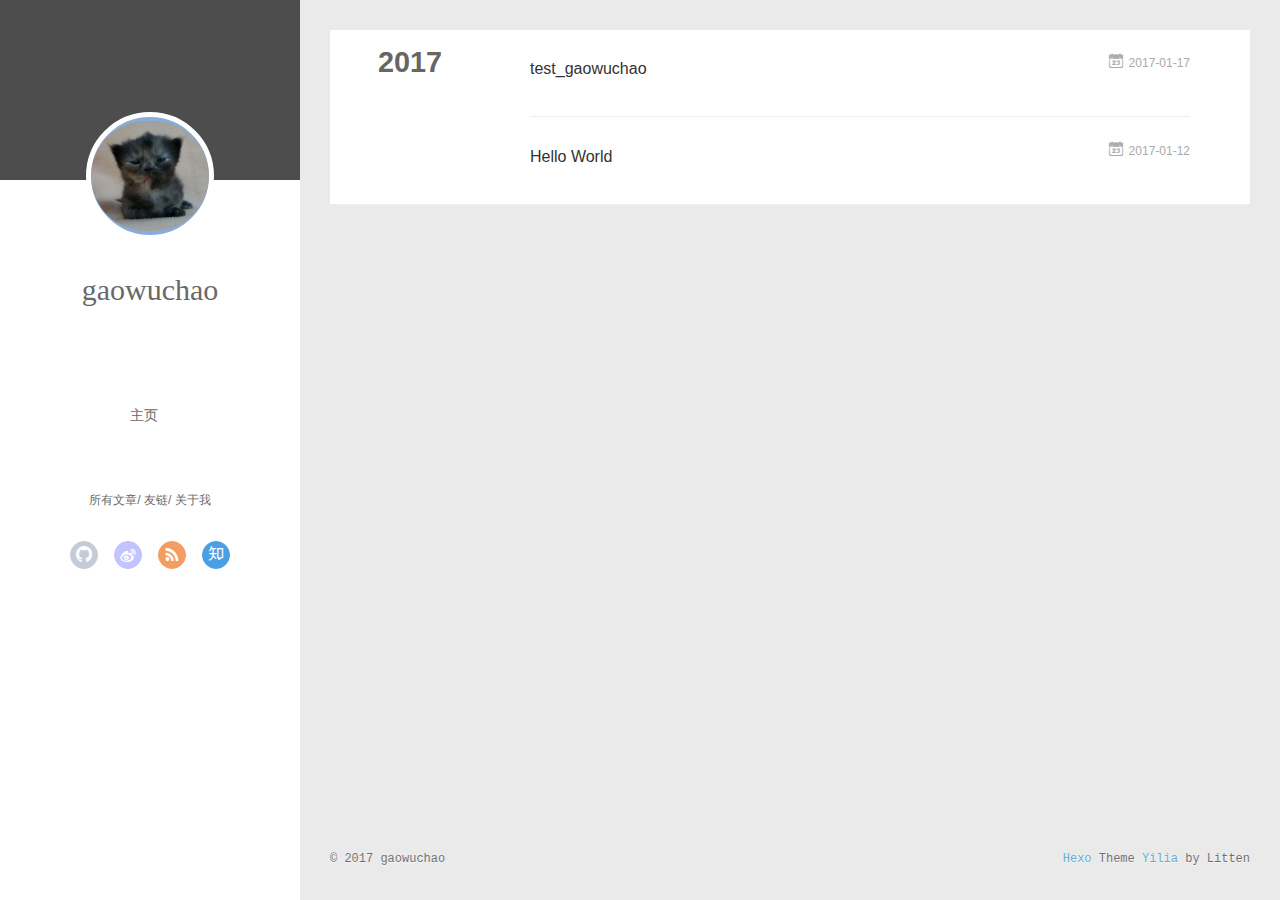
==== commit f9b91f8a: "Site updated: 2017-01-18 10:27:35" ====
--- a/archives/index.html
+++ b/archives/index.html
@@ -167,23 +167,12 @@
     	 
   
     <h1 itemprop="name">
-      <a class="archive-article-title" href="/2017/01/17/test-标题/">test_title</a>
+      <a class="archive-article-title" href="/2017/01/17/test-标题/">test_gaowuchao</a>
     </h1>
   
 
         <div class="article-info info-on-right">
           
-	<div class="article-tag tagcloud">
-		<i class="icon-price-tags icon"></i>
-		<ul class="article-tag-list">
-			 
-        		<li class="article-tag-list-item">
-        			<a href="javascript:void(0)" class="js-tag article-tag-list-link color3">git文章测试</a>
-        		</li>
-      		
-		</ul>
-	</div>
-
           
 
         </div>
@@ -310,10 +299,6 @@
             <input type="checkbox" q-on="click:toggleTag(e)" q-attr="checked:showTags">
           </label>
           <ul class="article-tag-list" q-show="showTags">
-             
-              <li class="article-tag-list-item">
-                <a href="javascript:void(0)" class="js-tag color3">git文章测试</a>
-              </li>
             
             <div class="clearfix"></div>
           </ul>
